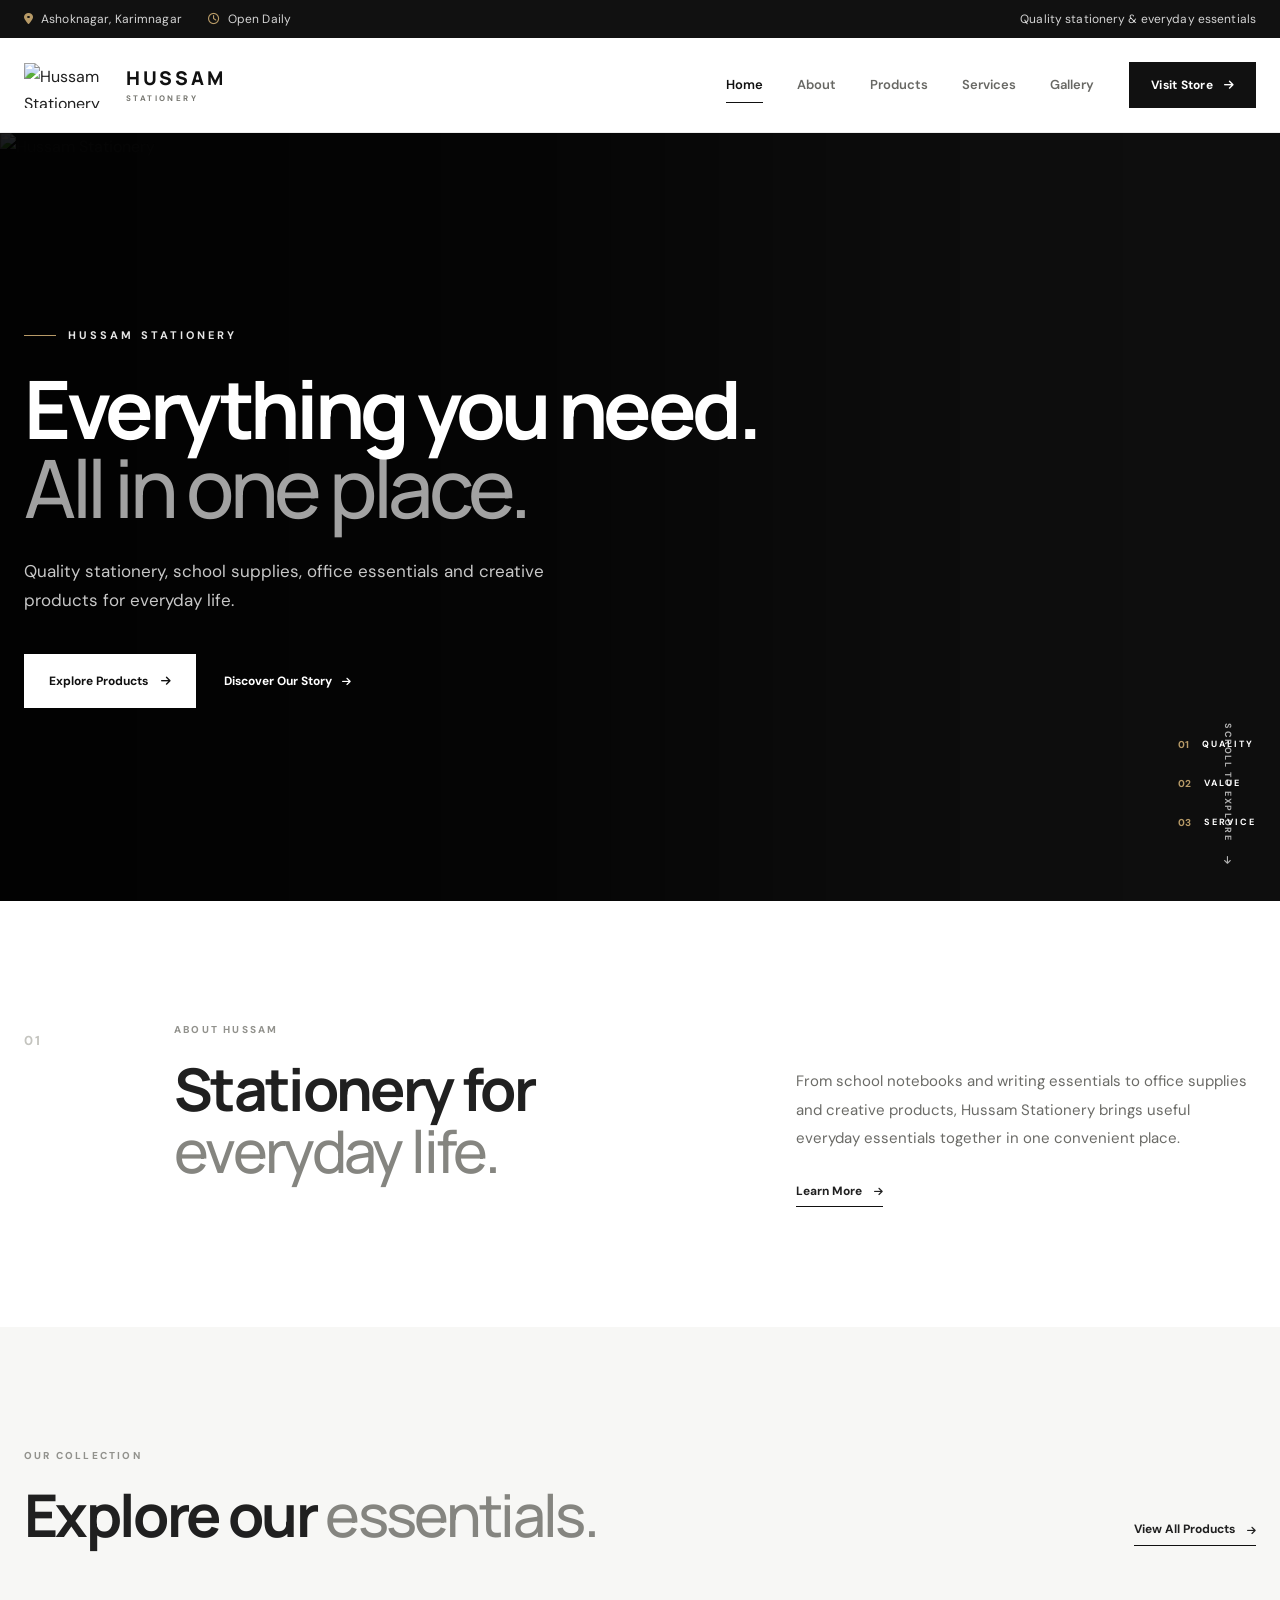
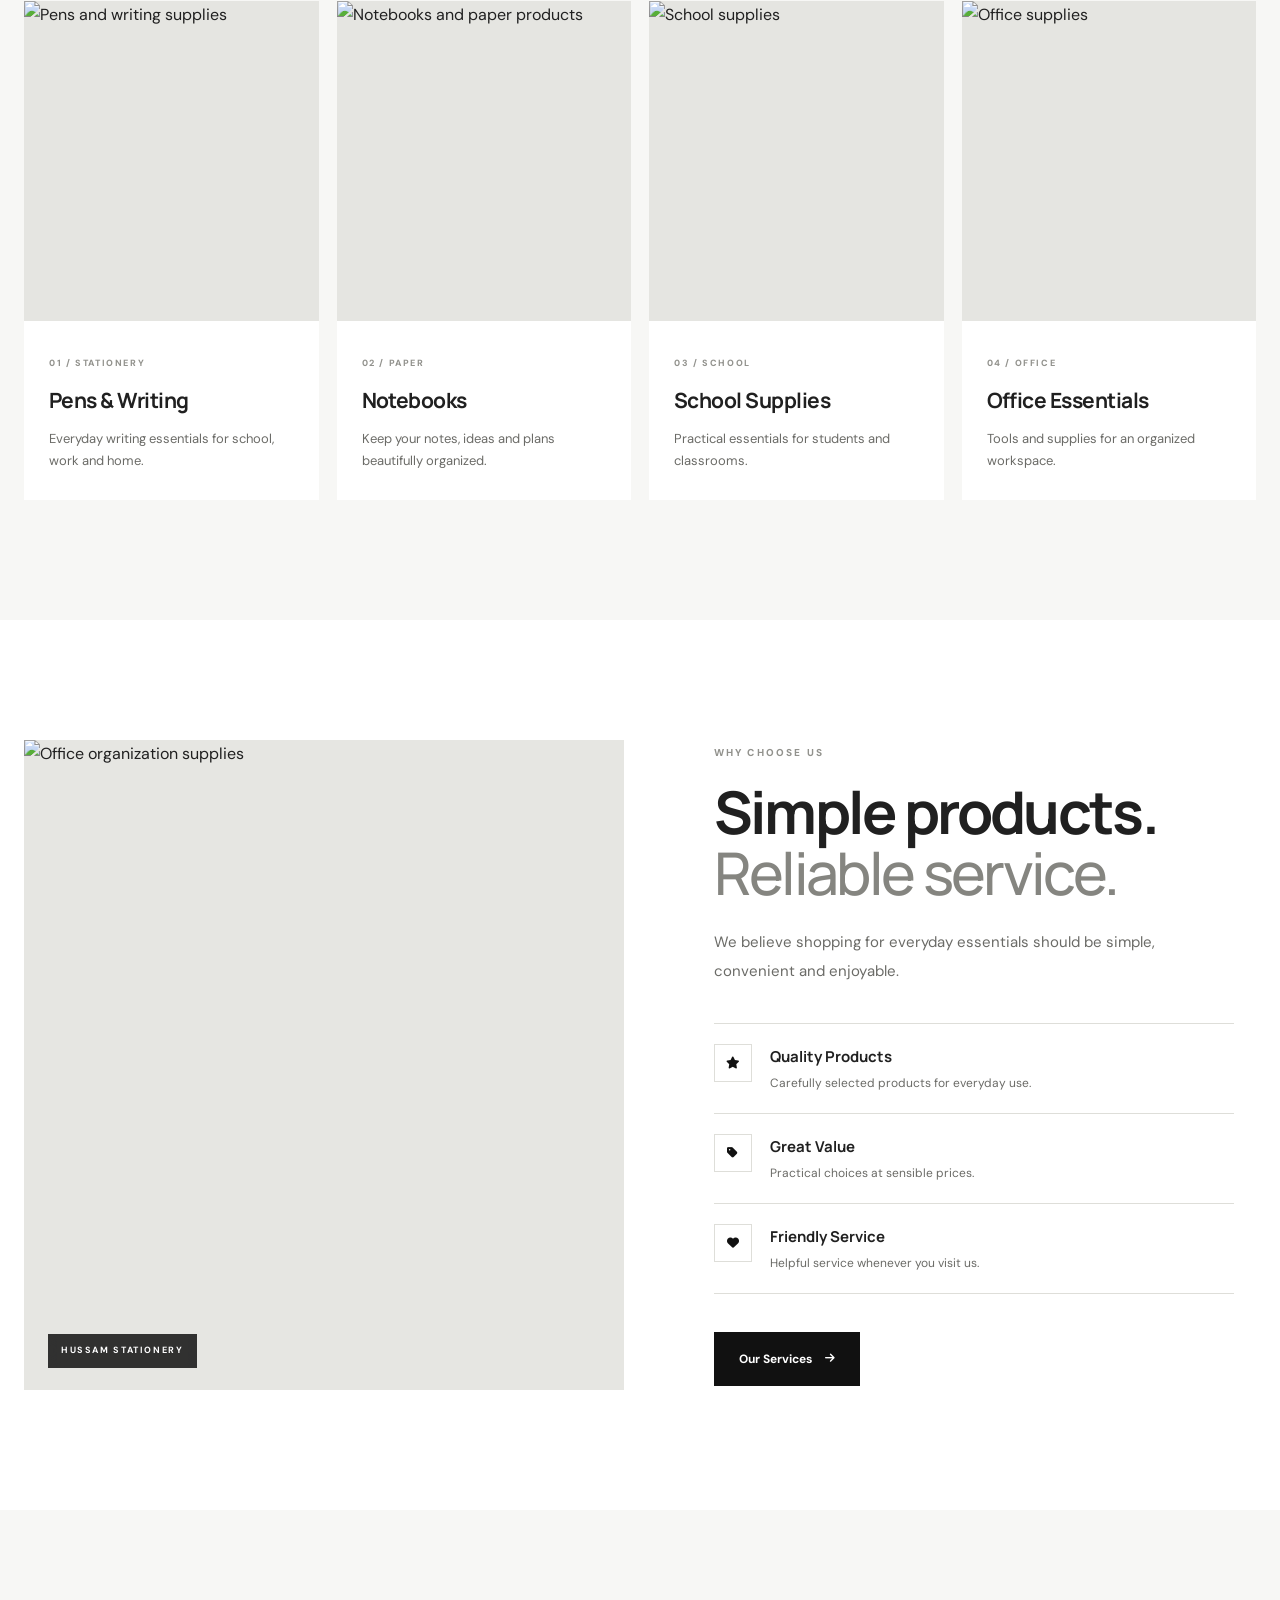
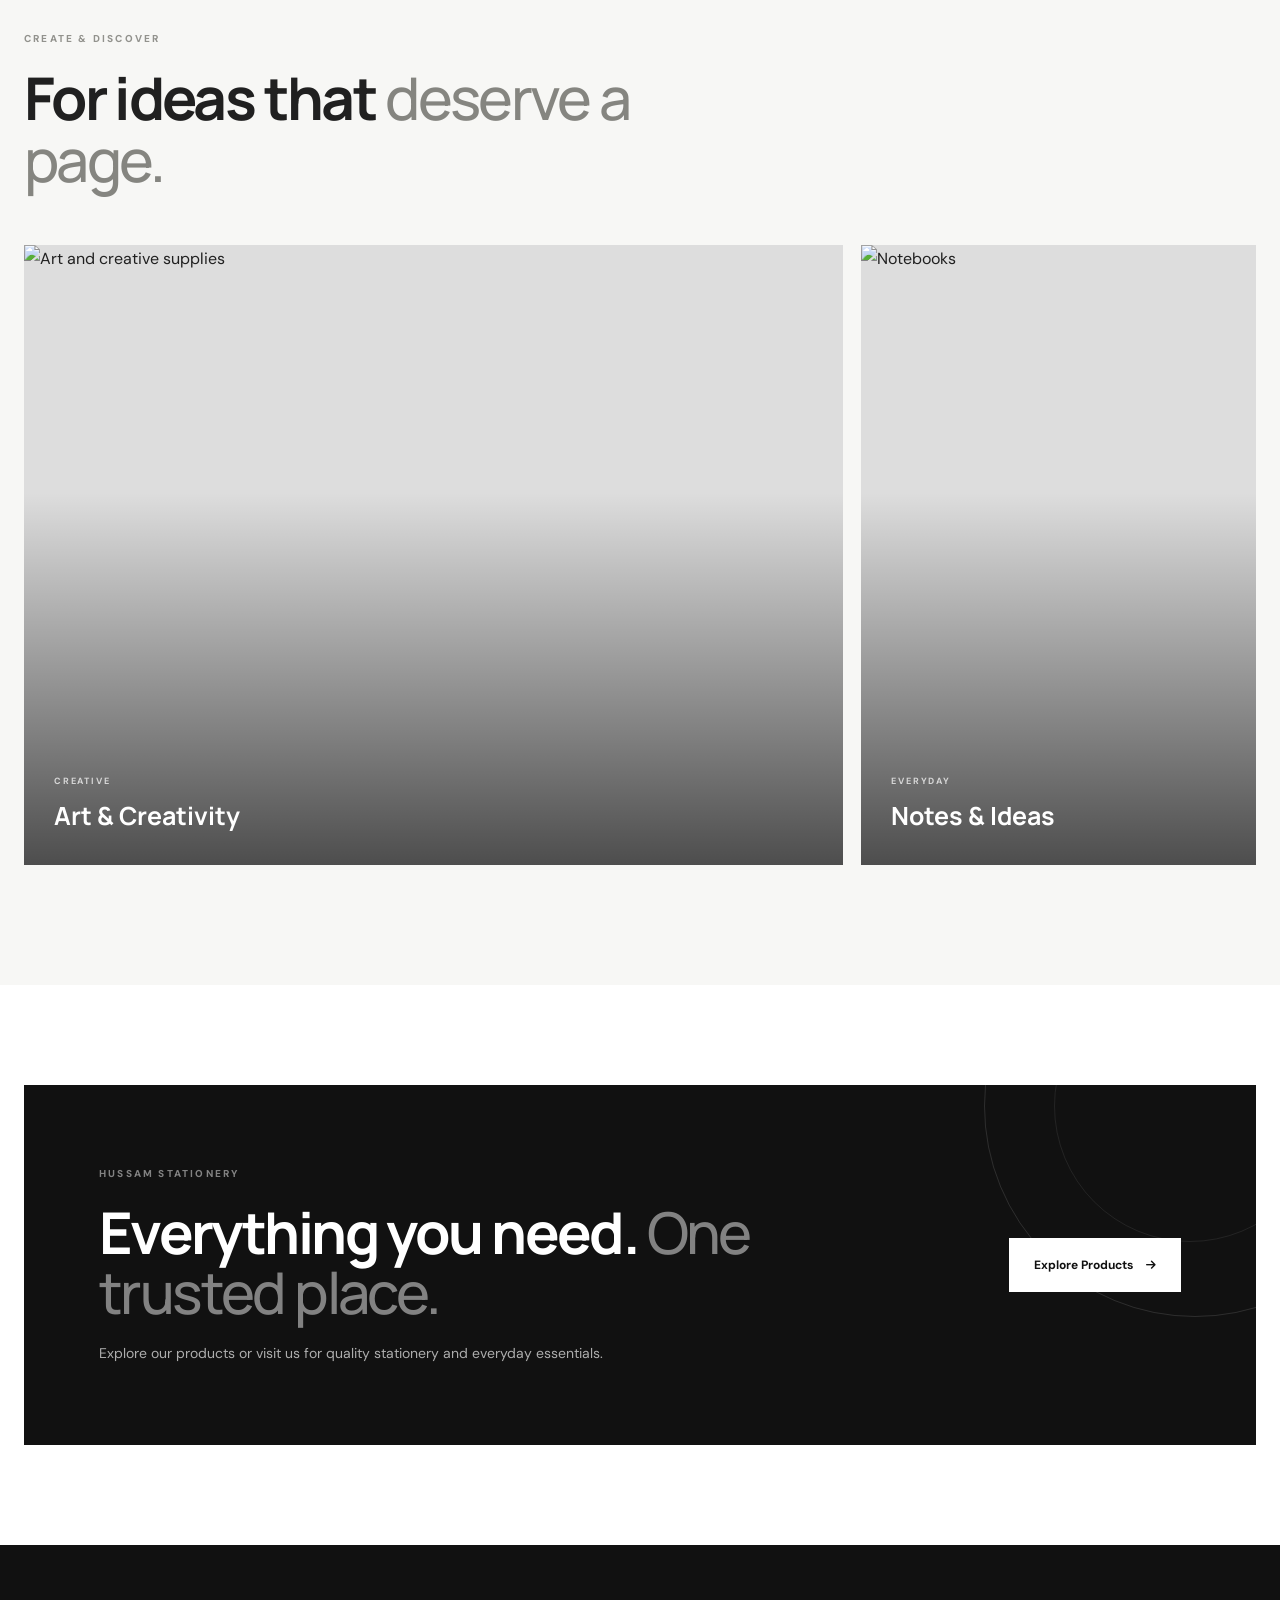
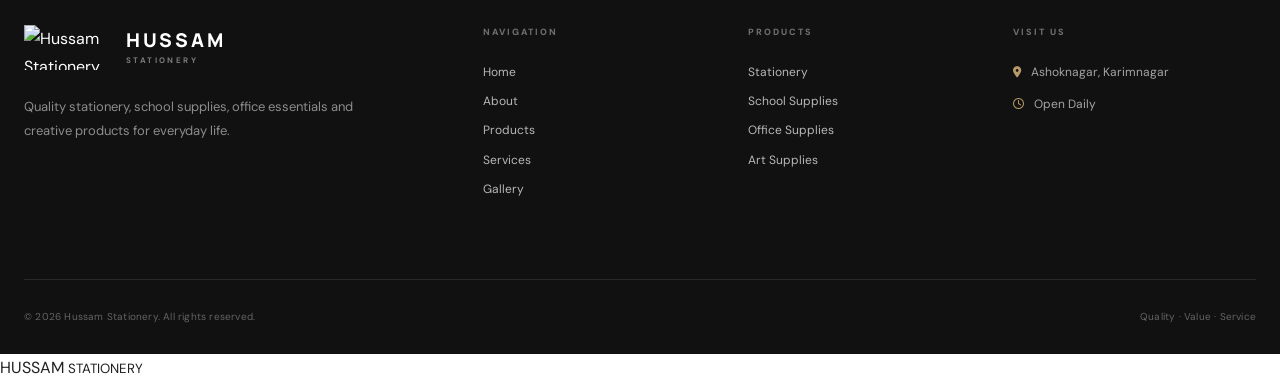
==== index.html @ 08b4aba4 "Add files via upload" ====
<!DOCTYPE html>
<html lang="en">
<head>
    <meta charset="UTF-8">
    <meta name="viewport" content="width=device-width, initial-scale=1.0">

    <title>Hussam Stationery | Quality Stationery & School Supplies</title>

    <meta
        name="description"
        content="Hussam Stationery — quality stationery, school supplies, office essentials and creative products."
    >

    <!-- Google Fonts -->
    <link rel="preconnect" href="https://fonts.googleapis.com">
    <link rel="preconnect" href="https://fonts.gstatic.com" crossorigin>

    <link
        href="https://fonts.googleapis.com/css2?family=DM+Sans:wght@400;500;600;700&family=Manrope:wght@500;600;700;800&display=swap"
        rel="stylesheet"
    >

    <!-- Font Awesome -->
    <link
        rel="stylesheet"
        href="https://cdnjs.cloudflare.com/ajax/libs/font-awesome/6.5.2/css/all.min.css"
    >

    <!-- Your CSS -->
    <link rel="stylesheet" href="style.css">
</head>

<body>

    <!-- =========================================
         TOP BAR
    ========================================== -->

    <div class="top-bar">

        <div class="container top-bar-inner">

            <div class="top-left">
                <span>
                    <i class="fa-solid fa-location-dot"></i>
                    Ashoknagar, Karimnagar
                </span>

                <span>
                    <i class="fa-regular fa-clock"></i>
                    Open Daily
                </span>
            </div>

            <div class="top-right">
                Quality stationery & everyday essentials
            </div>

        </div>

    </div>


    <!-- =========================================
         HEADER
    ========================================== -->

    <header class="site-header" id="siteHeader">

        <div class="container header-inner">

            <!-- BRAND -->

            <a href="index.html" class="brand">

                <img
                    src="images/logo.png"
                    alt="Hussam Stationery logo"
                    class="brand-logo"
                >

                <div class="brand-name">

                    <strong>HUSSAM</strong>

                    <span>STATIONERY</span>

                </div>

            </a>


            <!-- DESKTOP NAVIGATION -->

            <nav class="main-nav">

                <a href="index.html" class="active">
                    Home
                </a>

                <a href="about.html">
                    About
                </a>

                <a href="products.html">
                    Products
                </a>

                <a href="service.html">
                    Services
                </a>

                <a href="gallery.html">
                    Gallery
                </a>

            </nav>


            <!-- HEADER ACTION -->

            <a
                href="service.html"
                class="header-cta"
            >
                Visit Store
                <i class="fa-solid fa-arrow-right"></i>
            </a>


            <!-- MOBILE MENU -->

            <button
                class="menu-toggle"
                id="menuToggle"
                type="button"
                aria-label="Open navigation"
            >
                <i class="fa-solid fa-bars"></i>
            </button>

        </div>


        <!-- MOBILE NAVIGATION -->

        <div class="mobile-menu" id="mobileMenu">

            <a href="index.html">
                Home
            </a>

            <a href="about.html">
                About
            </a>

            <a href="products.html">
                Products
            </a>

            <a href="service.html">
                Services
            </a>

            <a href="gallery.html">
                Gallery
            </a>

        </div>

    </header>



    <!-- =========================================
         HERO
    ========================================== -->

    <main>

        <section class="hero">

            <!-- HERO IMAGE -->

            <div class="hero-background">

                <img
                    src="images/hero.png"
                    alt="Hussam Stationery"
                >

            </div>


            <!-- DARK OVERLAY -->

            <div class="hero-overlay"></div>


            <!-- HERO CONTENT -->

            <div class="container hero-container">

                <div class="hero-content">

                    <div class="hero-label">

                        <span></span>

                        HUSSAM STATIONERY

                    </div>


                    <h1>
                        Everything you need.
                        <br>

                        <span>
                            All in one place.
                        </span>
                    </h1>


                    <p>
                        Quality stationery, school supplies,
                        office essentials and creative products
                        for everyday life.
                    </p>


                    <div class="hero-buttons">

                        <a
                            href="products.html"
                            class="btn btn-light"
                        >
                            Explore Products
                            <i class="fa-solid fa-arrow-right"></i>
                        </a>


                        <a
                            href="about.html"
                            class="hero-link"
                        >
                            Discover Our Story
                            <i class="fa-solid fa-arrow-right"></i>
                        </a>

                    </div>

                </div>


                <!-- HERO SIDE DETAILS -->

                <div class="hero-details">

                    <div class="hero-detail">

                        <strong>01</strong>

                        <span>
                            QUALITY
                        </span>

                    </div>


                    <div class="hero-detail">

                        <strong>02</strong>

                        <span>
                            VALUE
                        </span>

                    </div>


                    <div class="hero-detail">

                        <strong>03</strong>

                        <span>
                            SERVICE
                        </span>

                    </div>

                </div>

            </div>


            <!-- SCROLL -->

            <div class="hero-scroll">

                <span>
                    SCROLL TO EXPLORE
                </span>

                <i class="fa-solid fa-arrow-down"></i>

            </div>

        </section>



        <!-- =========================================
             INTRODUCTION
        ========================================== -->

        <section class="section intro-section">

            <div class="container intro-grid">

                <div class="intro-number">
                    01
                </div>


                <div class="intro-main">

                    <div class="section-label">
                        ABOUT HUSSAM
                    </div>


                    <h2>
                        Stationery for
                        <span>everyday life.</span>
                    </h2>

                </div>


                <div class="intro-text">

                    <p>
                        From school notebooks and writing
                        essentials to office supplies and
                        creative products, Hussam Stationery
                        brings useful everyday essentials
                        together in one convenient place.
                    </p>


                    <a
                        href="about.html"
                        class="underlined-link"
                    >
                        Learn More
                        <i class="fa-solid fa-arrow-right"></i>
                    </a>

                </div>

            </div>

        </section>



        <!-- =========================================
             PRODUCTS
        ========================================== -->

        <section class="section products-section">

            <div class="container">

                <div class="section-top">

                    <div>

                        <div class="section-label">
                            OUR COLLECTION
                        </div>


                        <h2>
                            Explore our
                            <span>essentials.</span>
                        </h2>

                    </div>


                    <a
                        href="products.html"
                        class="underlined-link"
                    >
                        View All Products
                        <i class="fa-solid fa-arrow-right"></i>
                    </a>

                </div>


                <!-- PRODUCT CARDS -->

                <div class="product-grid">


                    <!-- CARD -->

                    <article class="product-card">

                        <a
                            href="products.html"
                            class="product-image"
                        >

                            <img
                                src="images/pens.jpg"
                                alt="Pens and writing supplies"
                            >

                            <div class="image-arrow">
                                <i class="fa-solid fa-arrow-up-right-from-square"></i>
                            </div>

                        </a>


                        <div class="product-info">

                            <div>

                                <small>
                                    01 / STATIONERY
                                </small>

                                <h3>
                                    Pens & Writing
                                </h3>

                                <p>
                                    Everyday writing essentials
                                    for school, work and home.
                                </p>

                            </div>

                        </div>

                    </article>



                    <!-- CARD -->

                    <article class="product-card">

                        <a
                            href="products.html"
                            class="product-image"
                        >

                            <img
                                src="images/notebooks.jpg"
                                alt="Notebooks and paper products"
                            >

                            <div class="image-arrow">
                                <i class="fa-solid fa-arrow-up-right-from-square"></i>
                            </div>

                        </a>


                        <div class="product-info">

                            <div>

                                <small>
                                    02 / PAPER
                                </small>

                                <h3>
                                    Notebooks
                                </h3>

                                <p>
                                    Keep your notes, ideas and
                                    plans beautifully organized.
                                </p>

                            </div>

                        </div>

                    </article>



                    <!-- CARD -->

                    <article class="product-card">

                        <a
                            href="products.html"
                            class="product-image"
                        >

                            <img
                                src="images/school.png"
                                alt="School supplies"
                            >

                            <div class="image-arrow">
                                <i class="fa-solid fa-arrow-up-right-from-square"></i>
                            </div>

                        </a>


                        <div class="product-info">

                            <div>

                                <small>
                                    03 / SCHOOL
                                </small>

                                <h3>
                                    School Supplies
                                </h3>

                                <p>
                                    Practical essentials for
                                    students and classrooms.
                                </p>

                            </div>

                        </div>

                    </article>



                    <!-- CARD -->

                    <article class="product-card">

                        <a
                            href="products.html"
                            class="product-image"
                        >

                            <img
                                src="images/office.jpg"
                                alt="Office supplies"
                            >

                            <div class="image-arrow">
                                <i class="fa-solid fa-arrow-up-right-from-square"></i>
                            </div>

                        </a>


                        <div class="product-info">

                            <div>

                                <small>
                                    04 / OFFICE
                                </small>

                                <h3>
                                    Office Essentials
                                </h3>

                                <p>
                                    Tools and supplies for
                                    an organized workspace.
                                </p>

                            </div>

                        </div>

                    </article>

                </div>

            </div>

        </section>



        <!-- =========================================
             FEATURE SECTION
        ========================================== -->

        <section class="feature-section">

            <div class="container feature-grid">

                <div class="feature-image">

                    <img
                        src="images/files.jpg"
                        alt="Office organization supplies"
                    >

                    <div class="feature-image-label">
                        HUSSAM STATIONERY
                    </div>

                </div>


                <div class="feature-content">

                    <div class="section-label">
                        WHY CHOOSE US
                    </div>


                    <h2>
                        Simple products.
                        <span>Reliable service.</span>
                    </h2>


                    <p>
                        We believe shopping for everyday
                        essentials should be simple, convenient
                        and enjoyable.
                    </p>


                    <!-- FEATURES -->

                    <div class="feature-list">


                        <div class="feature-item">

                            <div class="feature-icon">
                                <i class="fa-solid fa-star"></i>
                            </div>

                            <div>

                                <h3>
                                    Quality Products
                                </h3>

                                <p>
                                    Carefully selected products
                                    for everyday use.
                                </p>

                            </div>

                        </div>


                        <div class="feature-item">

                            <div class="feature-icon">
                                <i class="fa-solid fa-tag"></i>
                            </div>

                            <div>

                                <h3>
                                    Great Value
                                </h3>

                                <p>
                                    Practical choices at
                                    sensible prices.
                                </p>

                            </div>

                        </div>


                        <div class="feature-item">

                            <div class="feature-icon">
                                <i class="fa-solid fa-heart"></i>
                            </div>

                            <div>

                                <h3>
                                    Friendly Service
                                </h3>

                                <p>
                                    Helpful service whenever
                                    you visit us.
                                </p>

                            </div>

                        </div>

                    </div>


                    <a
                        href="service.html"
                        class="btn btn-dark"
                    >
                        Our Services
                        <i class="fa-solid fa-arrow-right"></i>
                    </a>

                </div>

            </div>

        </section>



        <!-- =========================================
             ART / CREATIVE SECTION
        ========================================== -->

        <section class="creative-section section">

            <div class="container">

                <div class="creative-heading">

                    <div class="section-label">
                        CREATE & DISCOVER
                    </div>


                    <h2>
                        For ideas that
                        <span>deserve a page.</span>
                    </h2>

                </div>


                <div class="creative-grid">

                    <div class="creative-large">

                        <img
                            src="images/art.jpg"
                            alt="Art and creative supplies"
                        >

                        <div class="creative-caption">

                            <span>
                                CREATIVE
                            </span>

                            <strong>
                                Art & Creativity
                            </strong>

                        </div>

                    </div>


                    <div class="creative-small">

                        <img
                            src="images/notebooks.jpg"
                            alt="Notebooks"
                        >

                        <div class="creative-caption">

                            <span>
                                EVERYDAY
                            </span>

                            <strong>
                                Notes & Ideas
                            </strong>

                        </div>

                    </div>

                </div>

            </div>

        </section>



        <!-- =========================================
             CTA
        ========================================== -->

        <section class="cta-section">

            <div class="container">

                <div class="cta-box">

                    <div class="cta-content">

                        <div class="section-label">
                            HUSSAM STATIONERY
                        </div>


                        <h2>
                            Everything you need.
                            <span>One trusted place.</span>
                        </h2>


                        <p>
                            Explore our products or visit us
                            for quality stationery and everyday
                            essentials.
                        </p>

                    </div>


                    <div class="cta-action">

                        <a
                            href="products.html"
                            class="btn btn-light"
                        >
                            Explore Products
                            <i class="fa-solid fa-arrow-right"></i>
                        </a>

                    </div>

                </div>

            </div>

        </section>

    </main>



    <!-- =========================================
         FOOTER
    ========================================== -->

    <footer class="footer">

        <div class="container">

            <div class="footer-main">


                <!-- FOOTER BRAND -->

                <div class="footer-brand">

                    <a
                        href="index.html"
                        class="brand footer-brand-link"
                    >

                        <img
                            src="images/logo.png"
                            alt="Hussam Stationery logo"
                            class="brand-logo"
                        >

                        <div class="brand-name">

                            <strong>HUSSAM</strong>

                            <span>STATIONERY</span>

                        </div>

                    </a>


                    <p>
                        Quality stationery, school supplies,
                        office essentials and creative products
                        for everyday life.
                    </p>

                </div>


                <!-- FOOTER NAV -->

                <div class="footer-column">

                    <h3>
                        NAVIGATION
                    </h3>

                    <a href="index.html">
                        Home
                    </a>

                    <a href="about.html">
                        About
                    </a>

                    <a href="products.html">
                        Products
                    </a>

                    <a href="service.html">
                        Services
                    </a>

                    <a href="gallery.html">
                        Gallery
                    </a>

                </div>


                <!-- FOOTER PRODUCTS -->

                <div class="footer-column">

                    <h3>
                        PRODUCTS
                    </h3>

                    <a href="products.html">
                        Stationery
                    </a>

                    <a href="products.html">
                        School Supplies
                    </a>

                    <a href="products.html">
                        Office Supplies
                    </a>

                    <a href="products.html">
                        Art Supplies
                    </a>

                </div>


                <!-- FOOTER CONTACT -->

                <div class="footer-column">

                    <h3>
                        VISIT US
                    </h3>

                    <p>
                        <i class="fa-solid fa-location-dot"></i>
                        Ashoknagar, Karimnagar
                    </p>

                    <p>
                        <i class="fa-regular fa-clock"></i>
                        Open Daily
                    </p>

                </div>

            </div>


            <!-- FOOTER BOTTOM -->

            <div class="footer-bottom">

                <span>
                    © 2026 Hussam Stationery. All rights reserved.
                </span>


                <span>
                    Quality · Value · Service
                </span>

            </div>

        </div>

    </footer>



    <!-- =========================================
         BACK TO TOP
    ========================================== -->

    <button
        class="back-to-top"
        id="backToTop"
        type="button"
        aria-label="Back to top"
    >
        <i class="fa-solid fa-arrow-up"></i>
    </button>



    <!-- =========================================
         JAVASCRIPT
    ========================================== -->

    <script src="script.js"></script>

</body>
</html>
---- style.css ----
/* =========================================================
   HUSSAM STATIONERY
   PREMIUM WEBSITE STYLESHEET
   ========================================================= */


/* =========================================================
   01. ROOT VARIABLES
   ========================================================= */

:root {
    --black: #111111;
    --dark: #171717;
    --dark-soft: #222222;

    --white: #ffffff;
    --off-white: #f7f7f5;
    --light: #eeeeeb;
    --line: #deded9;

    --text: #202020;
    --text-light: #6b6b67;
    --text-muted: #92928d;

    --accent: #b79a67;

    --max-width: 1240px;

    --font-body: "DM Sans", sans-serif;
    --font-heading: "Manrope", sans-serif;

    --transition: 0.35s cubic-bezier(0.22, 1, 0.36, 1);
}


/* =========================================================
   02. RESET
   ========================================================= */

* {
    margin: 0;
    padding: 0;
    box-sizing: border-box;
}

html {
    scroll-behavior: smooth;
}

body {
    background: var(--white);
    color: var(--text);
    font-family: var(--font-body);
    font-size: 16px;
    line-height: 1.7;
    overflow-x: hidden;
}

body,
button,
a {
    -webkit-font-smoothing: antialiased;
}

img {
    display: block;
    max-width: 100%;
}

a {
    color: inherit;
    text-decoration: none;
}

button {
    font: inherit;
}

ul,
ol {
    list-style: none;
}


/* =========================================================
   03. GLOBAL CONTAINER
   ========================================================= */

.container {
    width: min(100% - 48px, var(--max-width));
    margin-left: auto;
    margin-right: auto;
}


/* =========================================================
   04. TOP BAR
   ========================================================= */

.top-bar {
    background: var(--black);
    color: rgba(255, 255, 255, 0.82);
    font-size: 12px;
    letter-spacing: 0.01em;
}

.top-bar-inner {
    min-height: 38px;
    display: flex;
    align-items: center;
    justify-content: space-between;
    gap: 20px;
}

.top-left {
    display: flex;
    align-items: center;
    gap: 26px;
}

.top-left span,
.top-right {
    display: flex;
    align-items: center;
    gap: 8px;
}

.top-left i {
    color: var(--accent);
}


/* =========================================================
   05. HEADER
   ========================================================= */

.site-header {
    position: relative;
    z-index: 1000;
    background: rgba(255, 255, 255, 0.96);
    border-bottom: 1px solid rgba(0, 0, 0, 0.07);
    transition:
        background var(--transition),
        box-shadow var(--transition),
        transform var(--transition);
}

.site-header.scrolled {
    position: sticky;
    top: 0;
    background: rgba(255, 255, 255, 0.94);
    backdrop-filter: blur(16px);
    box-shadow: 0 8px 35px rgba(0, 0, 0, 0.06);
}

.header-inner {
    min-height: 94px;
    display: flex;
    align-items: center;
    justify-content: space-between;
    gap: 35px;
}


/* =========================================================
   06. BRAND / LOGO
   ========================================================= */

.brand {
    display: inline-flex;
    align-items: center;
    gap: 12px;
    flex-shrink: 0;
}

.brand-logo {
    width: auto;
    height: 45px;
    max-width: 90px;
    object-fit: contain;
    object-position: center;
    transition: transform var(--transition);
}

.brand:hover .brand-logo {
    transform: scale(1.03);
}

.brand-name {
    display: flex;
    flex-direction: column;
    justify-content: center;
    line-height: 1;
}

.brand-name strong {
    font-family: var(--font-heading);
    font-size: 19px;
    font-weight: 800;
    letter-spacing: 0.16em;
    color: var(--black);
}

.brand-name span {
    margin-top: 6px;
    font-family: var(--font-body);
    font-size: 8px;
    font-weight: 700;
    letter-spacing: 0.30em;
    color: #777771;
}


/* =========================================================
   07. DESKTOP NAVIGATION
   ========================================================= */

.main-nav {
    display: flex;
    align-items: center;
    gap: 34px;
    margin-left: auto;
}

.main-nav a {
    position: relative;
    padding: 8px 0;
    color: #686864;
    font-size: 13px;
    font-weight: 600;
    transition: color var(--transition);
}

.main-nav a::after {
    content: "";
    position: absolute;
    left: 0;
    bottom: 1px;
    width: 0;
    height: 1.5px;
    background: var(--black);
    transition: width var(--transition);
}

.main-nav a:hover,
.main-nav a.active {
    color: var(--black);
}

.main-nav a:hover::after,
.main-nav a.active::after {
    width: 100%;
}


/* =========================================================
   08. HEADER CTA
   ========================================================= */

.header-cta {
    display: inline-flex;
    align-items: center;
    justify-content: center;
    gap: 11px;

    min-height: 46px;
    padding: 0 22px;

    background: var(--black);
    color: var(--white);

    font-size: 12px;
    font-weight: 700;
    letter-spacing: 0.02em;

    transition:
        transform var(--transition),
        background var(--transition),
        box-shadow var(--transition);
}

.header-cta i {
    font-size: 11px;
    transition: transform var(--transition);
}

.header-cta:hover {
    background: #2b2b2b;
    transform: translateY(-2px);
    box-shadow: 0 12px 25px rgba(0, 0, 0, 0.15);
}

.header-cta:hover i {
    transform: translateX(4px);
}


/* =========================================================
   09. MOBILE MENU BUTTON
   ========================================================= */

.menu-toggle {
    display: none;

    width: 44px;
    height: 44px;

    border: 1px solid var(--line);
    background: var(--white);

    color: var(--black);

    cursor: pointer;

    transition:
        background var(--transition),
        color var(--transition);
}

.menu-toggle:hover {
    background: var(--black);
    color: var(--white);
}


/* =========================================================
   10. MOBILE MENU
   ========================================================= */

.mobile-menu {
    display: none;
    flex-direction: column;

    padding: 8px 24px 22px;

    border-top: 1px solid var(--line);
    background: var(--white);
}

.mobile-menu a {
    padding: 14px 0;
    border-bottom: 1px solid var(--line);

    font-size: 14px;
    font-weight: 600;

    color: var(--text);

    transition:
        padding-left var(--transition),
        color var(--transition);
}

.mobile-menu a:hover {
    padding-left: 8px;
    color: var(--accent);
}

.mobile-menu.open {
    display: flex;
    animation: mobileMenuIn 0.35s ease both;
}

@keyframes mobileMenuIn {
    from {
        opacity: 0;
        transform: translateY(-10px);
    }

    to {
        opacity: 1;
        transform: translateY(0);
    }
}


/* =========================================================
   11. HERO
   ========================================================= */

.hero {
    position: relative;
    min-height: 700px;
    height: calc(100vh - 132px);
    max-height: 850px;

    display: flex;
    align-items: center;

    overflow: hidden;

    background: var(--black);
}

.hero-background {
    position: absolute;
    inset: 0;
    z-index: 0;
}

.hero-background img {
    width: 100%;
    height: 100%;
    object-fit: cover;
    object-position: center;
    animation: heroZoom 12s ease-out both;
}

@keyframes heroZoom {
    from {
        transform: scale(1.08);
    }

    to {
        transform: scale(1);
    }
}

.hero-overlay {
    position: absolute;
    inset: 0;
    z-index: 1;

    background:
        linear-gradient(
            90deg,
            rgba(0, 0, 0, 0.88) 0%,
            rgba(0, 0, 0, 0.67) 42%,
            rgba(0, 0, 0, 0.25) 72%,
            rgba(0, 0, 0, 0.12) 100%
        );
}

.hero-container {
    position: relative;
    z-index: 2;

    display: flex;
    align-items: center;
    justify-content: space-between;

    width: min(100% - 48px, var(--max-width));

    min-height: 100%;
}

.hero-content {
    max-width: 760px;
    color: var(--white);

    animation: heroContentIn 1s 0.15s both;
}

@keyframes heroContentIn {
    from {
        opacity: 0;
        transform: translateY(35px);
    }

    to {
        opacity: 1;
        transform: translateY(0);
    }
}

.hero-label {
    display: flex;
    align-items: center;
    gap: 12px;

    margin-bottom: 24px;

    color: rgba(255, 255, 255, 0.9);

    font-size: 11px;
    font-weight: 700;
    letter-spacing: 0.28em;
}

.hero-label span {
    display: block;
    width: 32px;
    height: 1px;
    background: var(--accent);
}

.hero h1 {
    max-width: 820px;

    font-family: var(--font-heading);
    font-size: clamp(48px, 6.3vw, 88px);
    font-weight: 700;
    line-height: 0.98;
    letter-spacing: -0.055em;
}

.hero h1 span {
    color: rgba(255, 255, 255, 0.63);
    font-weight: 500;
}

.hero p {
    max-width: 590px;
    margin-top: 30px;

    color: rgba(255, 255, 255, 0.78);

    font-size: 17px;
    line-height: 1.75;
}

.hero-buttons {
    display: flex;
    align-items: center;
    flex-wrap: wrap;
    gap: 28px;

    margin-top: 38px;
}


/* =========================================================
   12. BUTTONS
   ========================================================= */

.btn {
    display: inline-flex;
    align-items: center;
    justify-content: center;
    gap: 13px;

    min-height: 54px;
    padding: 0 25px;

    font-size: 12px;
    font-weight: 700;

    transition:
        transform var(--transition),
        background var(--transition),
        color var(--transition),
        box-shadow var(--transition);
}

.btn i {
    font-size: 11px;
    transition: transform var(--transition);
}

.btn:hover {
    transform: translateY(-3px);
}

.btn:hover i {
    transform: translateX(4px);
}

.btn-light {
    background: var(--white);
    color: var(--black);
}

.btn-light:hover {
    background: #f1f1ef;
    box-shadow: 0 15px 35px rgba(0, 0, 0, 0.18);
}

.btn-dark {
    background: var(--black);
    color: var(--white);
}

.btn-dark:hover {
    background: #303030;
    box-shadow: 0 15px 35px rgba(0, 0, 0, 0.16);
}


/* =========================================================
   13. HERO LINK
   ========================================================= */

.hero-link {
    display: inline-flex;
    align-items: center;
    gap: 10px;

    color: var(--white);

    font-size: 12px;
    font-weight: 700;

    transition: gap var(--transition);
}

.hero-link i {
    font-size: 10px;
}

.hero-link:hover {
    gap: 16px;
}


/* =========================================================
   14. HERO DETAILS
   ========================================================= */

.hero-details {
    display: flex;
    flex-direction: column;
    gap: 22px;

    margin-top: auto;
    margin-bottom: 70px;

    color: var(--white);

    animation: fadeIn 1s 0.8s both;
}

.hero-detail {
    display: flex;
    align-items: center;
    gap: 13px;
}

.hero-detail strong {
    color: var(--accent);
    font-size: 10px;
    font-weight: 700;
}

.hero-detail span {
    font-size: 9px;
    font-weight: 700;
    letter-spacing: 0.22em;
}

@keyframes fadeIn {
    from {
        opacity: 0;
    }

    to {
        opacity: 1;
    }
}


/* =========================================================
   15. HERO SCROLL
   ========================================================= */

.hero-scroll {
    position: absolute;
    right: 45px;
    bottom: 35px;
    z-index: 3;

    display: flex;
    align-items: center;
    gap: 14px;

    color: rgba(255, 255, 255, 0.68);

    font-size: 9px;
    font-weight: 700;
    letter-spacing: 0.18em;

    writing-mode: vertical-rl;
}

.hero-scroll i {
    animation: scrollArrow 1.8s infinite ease-in-out;
}

@keyframes scrollArrow {
    0%,
    100% {
        transform: translateY(0);
    }

    50% {
        transform: translateY(7px);
    }
}


/* =========================================================
   16. GENERAL SECTIONS
   ========================================================= */

.section {
    padding-top: 120px;
    padding-bottom: 120px;
}

.section-label {
    margin-bottom: 20px;

    color: var(--text-muted);

    font-size: 10px;
    font-weight: 800;
    letter-spacing: 0.22em;
}


/* =========================================================
   17. HEADINGS
   ========================================================= */

h2 {
    font-family: var(--font-heading);
    font-size: clamp(38px, 4.6vw, 64px);
    font-weight: 700;
    line-height: 1.05;
    letter-spacing: -0.045em;
}

h2 span {
    color: #858580;
    font-weight: 500;
}


/* =========================================================
   18. INTRO
   ========================================================= */

.intro-section {
    background: var(--white);
}

.intro-grid {
    display: grid;
    grid-template-columns: 100px minmax(300px, 1fr) minmax(280px, 460px);
    gap: 50px;
    align-items: start;
}

.intro-number {
    padding-top: 9px;

    color: #c4c4bf;

    font-size: 13px;
    font-weight: 700;
    letter-spacing: 0.12em;
}

.intro-main h2 {
    max-width: 620px;
}

.intro-text {
    padding-top: 46px;
}

.intro-text p {
    color: var(--text-light);
    font-size: 15px;
    line-height: 1.9;
}


/* =========================================================
   19. LINKS
   ========================================================= */

.underlined-link {
    display: inline-flex;
    align-items: center;
    gap: 12px;

    margin-top: 28px;

    border-bottom: 1px solid var(--black);
    padding-bottom: 5px;

    font-size: 12px;
    font-weight: 700;

    transition:
        gap var(--transition),
        color var(--transition);
}

.underlined-link i {
    font-size: 10px;
}

.underlined-link:hover {
    gap: 18px;
    color: var(--accent);
}


/* =========================================================
   20. SECTION TOP
   ========================================================= */

.products-section {
    background: var(--off-white);
}

.section-top {
    display: flex;
    align-items: flex-end;
    justify-content: space-between;
    gap: 30px;

    margin-bottom: 55px;
}


/* =========================================================
   21. PRODUCT GRID
   ========================================================= */

.product-grid {
    display: grid;
    grid-template-columns: repeat(4, 1fr);
    gap: 18px;
}

.product-card {
    background: var(--white);
    overflow: hidden;

    transition:
        transform var(--transition),
        box-shadow var(--transition);
}

.product-card:hover {
    transform: translateY(-8px);
    box-shadow: 0 25px 55px rgba(0, 0, 0, 0.09);
}

.product-image {
    position: relative;
    display: block;

    height: 320px;

    overflow: hidden;
    background: #e5e5e1;
}

.product-image img {
    width: 100%;
    height: 100%;

    object-fit: cover;
    object-position: center;

    transition:
        transform 0.8s cubic-bezier(0.22, 1, 0.36, 1);
}

.product-card:hover .product-image img {
    transform: scale(1.07);
}

.image-arrow {
    position: absolute;
    right: 16px;
    bottom: 16px;

    width: 42px;
    height: 42px;

    display: flex;
    align-items: center;
    justify-content: center;

    background: var(--white);
    color: var(--black);

    opacity: 0;
    transform: translateY(10px);

    transition:
        opacity var(--transition),
        transform var(--transition);
}

.product-card:hover .image-arrow {
    opacity: 1;
    transform: translateY(0);
}

.product-info {
    min-height: 170px;
    padding: 26px 25px 28px;
}

.product-info small {
    color: var(--text-muted);

    font-size: 9px;
    font-weight: 800;
    letter-spacing: 0.18em;
}

.product-info h3 {
    margin-top: 9px;

    font-family: var(--font-heading);
    font-size: 21px;
    font-weight: 700;
    letter-spacing: -0.025em;
}

.product-info p {
    margin-top: 9px;

    color: var(--text-light);

    font-size: 13px;
    line-height: 1.7;
}


/* =========================================================
   22. FEATURE SECTION
   ========================================================= */

.feature-section {
    padding: 120px 0;

    background: var(--white);
}

.feature-grid {
    display: grid;
    grid-template-columns: minmax(0, 1.05fr) minmax(0, 0.95fr);
    gap: 90px;
    align-items: center;
}

.feature-image {
    position: relative;

    height: 650px;

    overflow: hidden;
    background: #e6e6e2;
}

.feature-image img {
    width: 100%;
    height: 100%;

    object-fit: cover;

    transition: transform 1s cubic-bezier(0.22, 1, 0.36, 1);
}

.feature-image:hover img {
    transform: scale(1.04);
}

.feature-image-label {
    position: absolute;
    left: 24px;
    bottom: 22px;

    padding: 9px 13px;

    background: rgba(17, 17, 17, 0.85);
    color: var(--white);

    font-size: 9px;
    font-weight: 700;
    letter-spacing: 0.18em;

    backdrop-filter: blur(10px);
}

.feature-content {
    max-width: 520px;
}

.feature-content h2 {
    margin-bottom: 24px;
}

.feature-content > p {
    color: var(--text-light);
    font-size: 15px;
    line-height: 1.9;
}


/* =========================================================
   23. FEATURE LIST
   ========================================================= */

.feature-list {
    margin: 38px 0;
    border-top: 1px solid var(--line);
}

.feature-item {
    display: flex;
    align-items: flex-start;
    gap: 18px;

    padding: 20px 0;

    border-bottom: 1px solid var(--line);
}

.feature-icon {
    width: 38px;
    height: 38px;

    flex-shrink: 0;

    display: flex;
    align-items: center;
    justify-content: center;

    border: 1px solid var(--line);

    color: var(--black);

    font-size: 12px;

    transition:
        background var(--transition),
        color var(--transition),
        transform var(--transition);
}

.feature-item:hover .feature-icon {
    background: var(--black);
    color: var(--white);
    transform: rotate(-5deg);
}

.feature-item h3 {
    font-family: var(--font-heading);
    font-size: 15px;
    font-weight: 700;
}

.feature-item p {
    margin-top: 3px;

    color: var(--text-light);

    font-size: 12px;
}


/* =========================================================
   24. CREATIVE SECTION
   ========================================================= */

.creative-section {
    background: var(--off-white);
}

.creative-heading {
    max-width: 700px;
    margin-bottom: 55px;
}

.creative-grid {
    display: grid;
    grid-template-columns: 1.35fr 0.65fr;
    gap: 18px;
}

.creative-large,
.creative-small {
    position: relative;
    overflow: hidden;
    background: #ddd;
}

.creative-large {
    height: 620px;
}

.creative-small {
    height: 620px;
}

.creative-large img,
.creative-small img {
    width: 100%;
    height: 100%;

    object-fit: cover;

    transition:
        transform 1s cubic-bezier(0.22, 1, 0.36, 1);
}

.creative-large:hover img,
.creative-small:hover img {
    transform: scale(1.06);
}

.creative-large::after,
.creative-small::after {
    content: "";

    position: absolute;
    inset: 0;

    background: linear-gradient(
        to top,
        rgba(0, 0, 0, 0.65),
        transparent 60%
    );

    pointer-events: none;
}

.creative-caption {
    position: absolute;
    left: 30px;
    bottom: 28px;
    z-index: 2;

    color: var(--white);
}

.creative-caption span {
    display: block;

    margin-bottom: 6px;

    color: rgba(255, 255, 255, 0.72);

    font-size: 9px;
    font-weight: 700;
    letter-spacing: 0.2em;
}

.creative-caption strong {
    font-family: var(--font-heading);
    font-size: 25px;
    font-weight: 700;
}


/* =========================================================
   25. CTA SECTION
   ========================================================= */

.cta-section {
    padding: 100px 0;

    background: var(--white);
}

.cta-box {
    position: relative;

    display: flex;
    align-items: center;
    justify-content: space-between;
    gap: 50px;

    min-height: 360px;

    padding: 70px 75px;

    overflow: hidden;

    background: var(--black);
    color: var(--white);
}

.cta-box::before {
    content: "";

    position: absolute;

    width: 420px;
    height: 420px;

    right: -150px;
    top: -190px;

    border: 1px solid rgba(255, 255, 255, 0.12);
    border-radius: 50%;
}

.cta-box::after {
    content: "";

    position: absolute;

    width: 270px;
    height: 270px;

    right: -70px;
    top: -115px;

    border: 1px solid rgba(255, 255, 255, 0.08);
    border-radius: 50%;
}

.cta-content {
    position: relative;
    z-index: 1;

    max-width: 700px;
}

.cta-content .section-label {
    color: rgba(255, 255, 255, 0.48);
}

.cta-content h2 {
    font-size: clamp(36px, 4.5vw, 58px);
}

.cta-content h2 span {
    color: rgba(255, 255, 255, 0.48);
}

.cta-content p {
    max-width: 570px;
    margin-top: 20px;

    color: rgba(255, 255, 255, 0.66);

    font-size: 14px;
}

.cta-action {
    position: relative;
    z-index: 2;
    flex-shrink: 0;
}


/* =========================================================
   26. FOOTER
   ========================================================= */

.footer {
    background: #111111;
    color: var(--white);

    padding: 80px 0 0;
}

.footer-main {
    display: grid;
    grid-template-columns: 2fr 1fr 1fr 1.25fr;
    gap: 70px;

    padding-bottom: 70px;
}

.footer-brand {
    max-width: 330px;
}

.footer-brand-link .brand-name strong {
    color: var(--white);
}

.footer-brand-link .brand-name span {
    color: rgba(255, 255, 255, 0.45);
}

.footer-brand p {
    margin-top: 25px;

    color: rgba(255, 255, 255, 0.52);

    font-size: 13px;
    line-height: 1.8;
}

.footer-column {
    display: flex;
    flex-direction: column;
    align-items: flex-start;
}

.footer-column h3 {
    margin-bottom: 21px;

    color: rgba(255, 255, 255, 0.4);

    font-size: 9px;
    font-weight: 800;
    letter-spacing: 0.22em;
}

.footer-column a {
    margin-bottom: 9px;

    color: rgba(255, 255, 255, 0.7);

    font-size: 12px;

    transition:
        color var(--transition),
        transform var(--transition);
}

.footer-column a:hover {
    color: var(--white);
    transform: translateX(5px);
}

.footer-column p {
    display: flex;
    align-items: flex-start;
    gap: 10px;

    margin-bottom: 12px;

    color: rgba(255, 255, 255, 0.62);

    font-size: 12px;
    line-height: 1.7;
}

.footer-column p i {
    margin-top: 5px;
    color: var(--accent);
    font-size: 11px;
}

.footer-bottom {
    min-height: 75px;

    display: flex;
    align-items: center;
    justify-content: space-between;
    gap: 20px;

    border-top: 1px solid rgba(255, 255, 255, 0.1);

    color: rgba(255, 255, 255, 0.35);

    font-size: 10px;
    letter-spacing: 0.02em;
}


/* =========================================================
   27. BACK TO TOP
   ========================================================= */

.back-to-top {
    position: fixed;

    right: 25px;
    bottom: 25px;
    z-index: 900;

    width: 46px;
    height: 46px;

    display: flex;
    align-items: center;
    justify-content: center;

    border: none;

    background: var(--black);
    color: var(--white);

    cursor: pointer;

    opacity: 0;
    visibility: hidden;
    transform: translateY(15px);

    transition:
        opacity var(--transition),
        visibility var(--transition),
        transform var(--transition),
        background var(--transition);
}

.back-to-top.show {
    opacity: 1;
    visibility: visible;
    transform: translateY(0);
}

.back-to-top:hover {
    background: var(--accent);
}


/* =========================================================
   28. SELECTION
   ========================================================= */

::selection {
    background: var(--black);
    color: var(--white);
}


/* =========================================================
   29. SCROLLBAR
   ========================================================= */

::-webkit-scrollbar {
    width: 8px;
}

::-webkit-scrollbar-track {
    background: #eeeeeb;
}

::-webkit-scrollbar-thumb {
    background: #999991;
}

::-webkit-scrollbar-thumb:hover {
    background: #555550;
}


/* =========================================================
   30. IMAGE LOADING
   ========================================================= */

.product-image,
.feature-image,
.creative-large,
.creative-small {
    isolation: isolate;
}


/* =========================================================
   31. RESPONSIVE — TABLET
   ========================================================= */

@media (max-width: 1100px) {

    .main-nav {
        gap: 22px;
    }

    .header-cta {
        padding: 0 17px;
    }

    .intro-grid {
        grid-template-columns: 60px 1fr 1fr;
        gap: 30px;
    }

    .product-grid {
        grid-template-columns: repeat(2, 1fr);
    }

    .feature-grid {
        gap: 55px;
    }

    .feature-image {
        height: 560px;
    }

    .footer-main {
        grid-template-columns: 1.5fr 1fr 1fr;
    }

    .footer-column:last-child {
        grid-column: span 3;
    }
}


/* =========================================================
   32. RESPONSIVE — MOBILE
   ========================================================= */

@media (max-width: 800px) {

    .container {
        width: min(100% - 32px, var(--max-width));
    }


    /* TOP BAR */

    .top-bar-inner {
        justify-content: center;
        min-height: 34px;
    }

    .top-right {
        display: none;
    }

    .top-left {
        gap: 18px;
        font-size: 10px;
    }


    /* HEADER */

    .header-inner {
        min-height: 78px;
    }

    .brand-logo {
        height: 40px;
        max-width: 78px;
    }

    .brand-name strong {
        font-size: 16px;
    }

    .brand-name span {
        font-size: 7px;
        letter-spacing: 0.25em;
    }

    .main-nav,
    .header-cta {
        display: none;
    }

    .menu-toggle {
        display: flex;
        align-items: center;
        justify-content: center;
    }


    /* HERO */

    .hero {
        min-height: 650px;
        height: calc(100vh - 112px);
    }

    .hero-overlay {
        background:
            linear-gradient(
                90deg,
                rgba(0, 0, 0, 0.86),
                rgba(0, 0, 0, 0.48)
            );
    }

    .hero-container {
        align-items: flex-end;
        padding-bottom: 100px;
    }

    .hero h1 {
        font-size: clamp(42px, 11vw, 64px);
        line-height: 1;
    }

    .hero p {
        font-size: 14px;
        line-height: 1.7;
    }

    .hero-details {
        display: none;
    }

    .hero-scroll {
        right: 20px;
        bottom: 25px;
    }


    /* SECTIONS */

    .section {
        padding-top: 80px;
        padding-bottom: 80px;
    }


    /* INTRO */

    .intro-grid {
        display: block;
    }

    .intro-number {
        margin-bottom: 20px;
    }

    .intro-text {
        padding-top: 30px;
    }


    /* SECTION TOP */

    .section-top {
        display: block;
        margin-bottom: 35px;
    }

    .section-top .underlined-link {
        margin-top: 20px;
    }


    /* PRODUCTS */

    .product-grid {
        grid-template-columns: 1fr;
        gap: 16px;
    }

    .product-image {
        height: 360px;
    }


    /* FEATURE */

    .feature-section {
        padding: 80px 0;
    }

    .feature-grid {
        grid-template-columns: 1fr;
        gap: 50px;
    }

    .feature-image {
        height: 500px;
    }


    /* CREATIVE */

    .creative-grid {
        grid-template-columns: 1fr;
    }

    .creative-large,
    .creative-small {
        height: 470px;
    }


    /* CTA */

    .cta-section {
        padding: 70px 0;
    }

    .cta-box {
        display: block;
        padding: 50px 30px;
    }

    .cta-action {
        margin-top: 30px;
    }


    /* FOOTER */

    .footer {
        padding-top: 60px;
    }

    .footer-main {
        grid-template-columns: 1fr 1fr;
        gap: 45px 30px;
        padding-bottom: 50px;
    }

    .footer-brand {
        grid-column: span 2;
        max-width: 400px;
    }

    .footer-column:last-child {
        grid-column: span 2;
    }

    .footer-bottom {
        flex-direction: column;
        justify-content: center;
        align-items: flex-start;
        padding: 20px 0;
    }
}


/* =========================================================
   33. RESPONSIVE — SMALL PHONES
   ========================================================= */

@media (max-width: 480px) {

    .container {
        width: min(100% - 26px, var(--max-width));
    }

    .top-left span:nth-child(2) {
        display: none;
    }

    .brand {
        gap: 9px;
    }

    .brand-logo {
        height: 36px;
        max-width: 68px;
    }

    .brand-name strong {
        font-size: 14px;
        letter-spacing: 0.12em;
    }

    .brand-name span {
        margin-top: 4px;
        font-size: 6px;
    }

    .hero {
        min-height: 620px;
    }

    .hero-content {
        max-width: 100%;
    }

    .hero-label {
        font-size: 9px;
        letter-spacing: 0.2em;
    }

    .hero h1 {
        font-size: 43px;
    }

    .hero p {
        font-size: 13px;
    }

    .hero-buttons {
        align-items: flex-start;
        flex-direction: column;
        gap: 20px;
    }

    .btn {
        min-height: 50px;
    }

    h2 {
        font-size: 38px;
    }

    .feature-image {
        height: 400px;
    }

    .creative-large,
    .creative-small {
        height: 390px;
    }

    .cta-content h2 {
        font-size: 38px;
    }

    .footer-main {
        grid-template-columns: 1fr;
    }

    .footer-brand,
    .footer-column:last-child {
        grid-column: span 1;
    }
}


/* =========================================================
   34. REDUCED MOTION ACCESSIBILITY
   ========================================================= */

@media (prefers-reduced-motion: reduce) {

    html {
        scroll-behavior: auto;
    }

    *,
    *::before,
    *::after {
        animation-duration: 0.01ms !important;
        animation-iteration-count: 1 !important;
        transition-duration: 0.01ms !important;
        scroll-behavior: auto !important;
    }
}
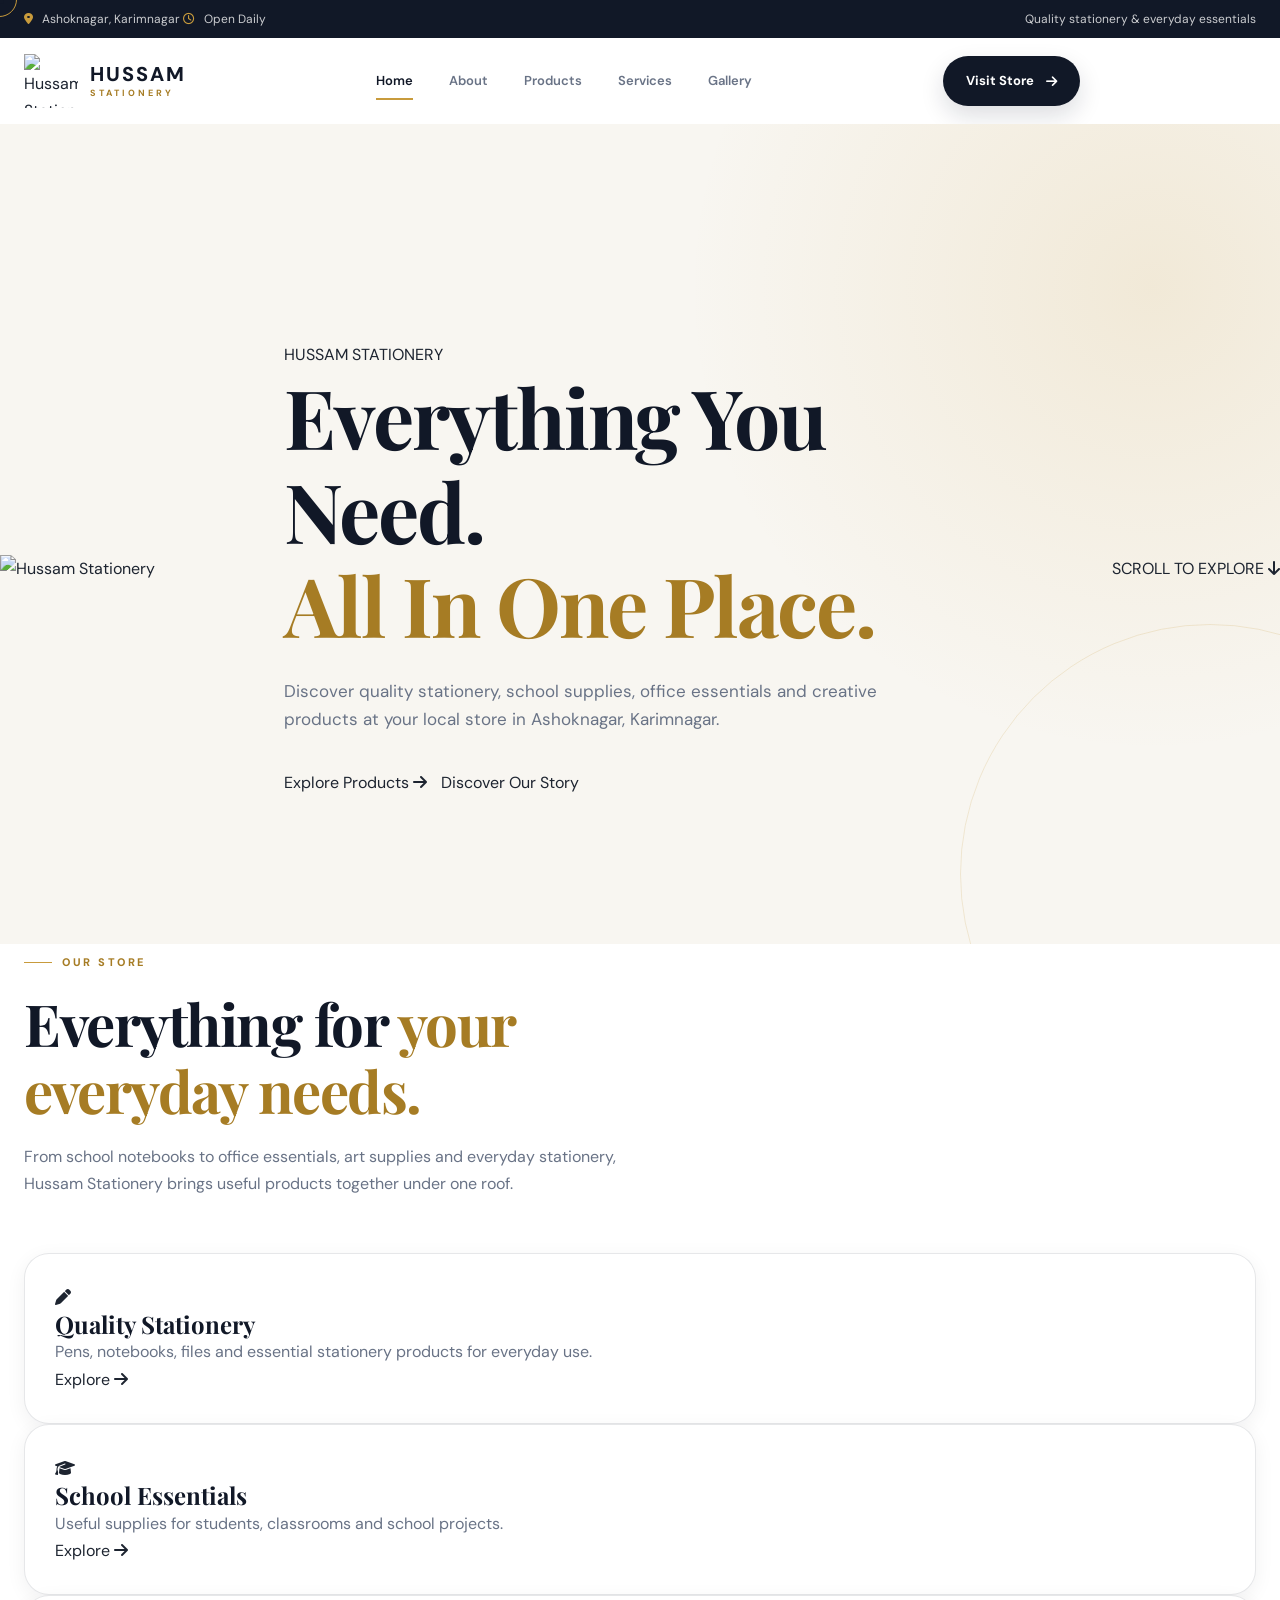
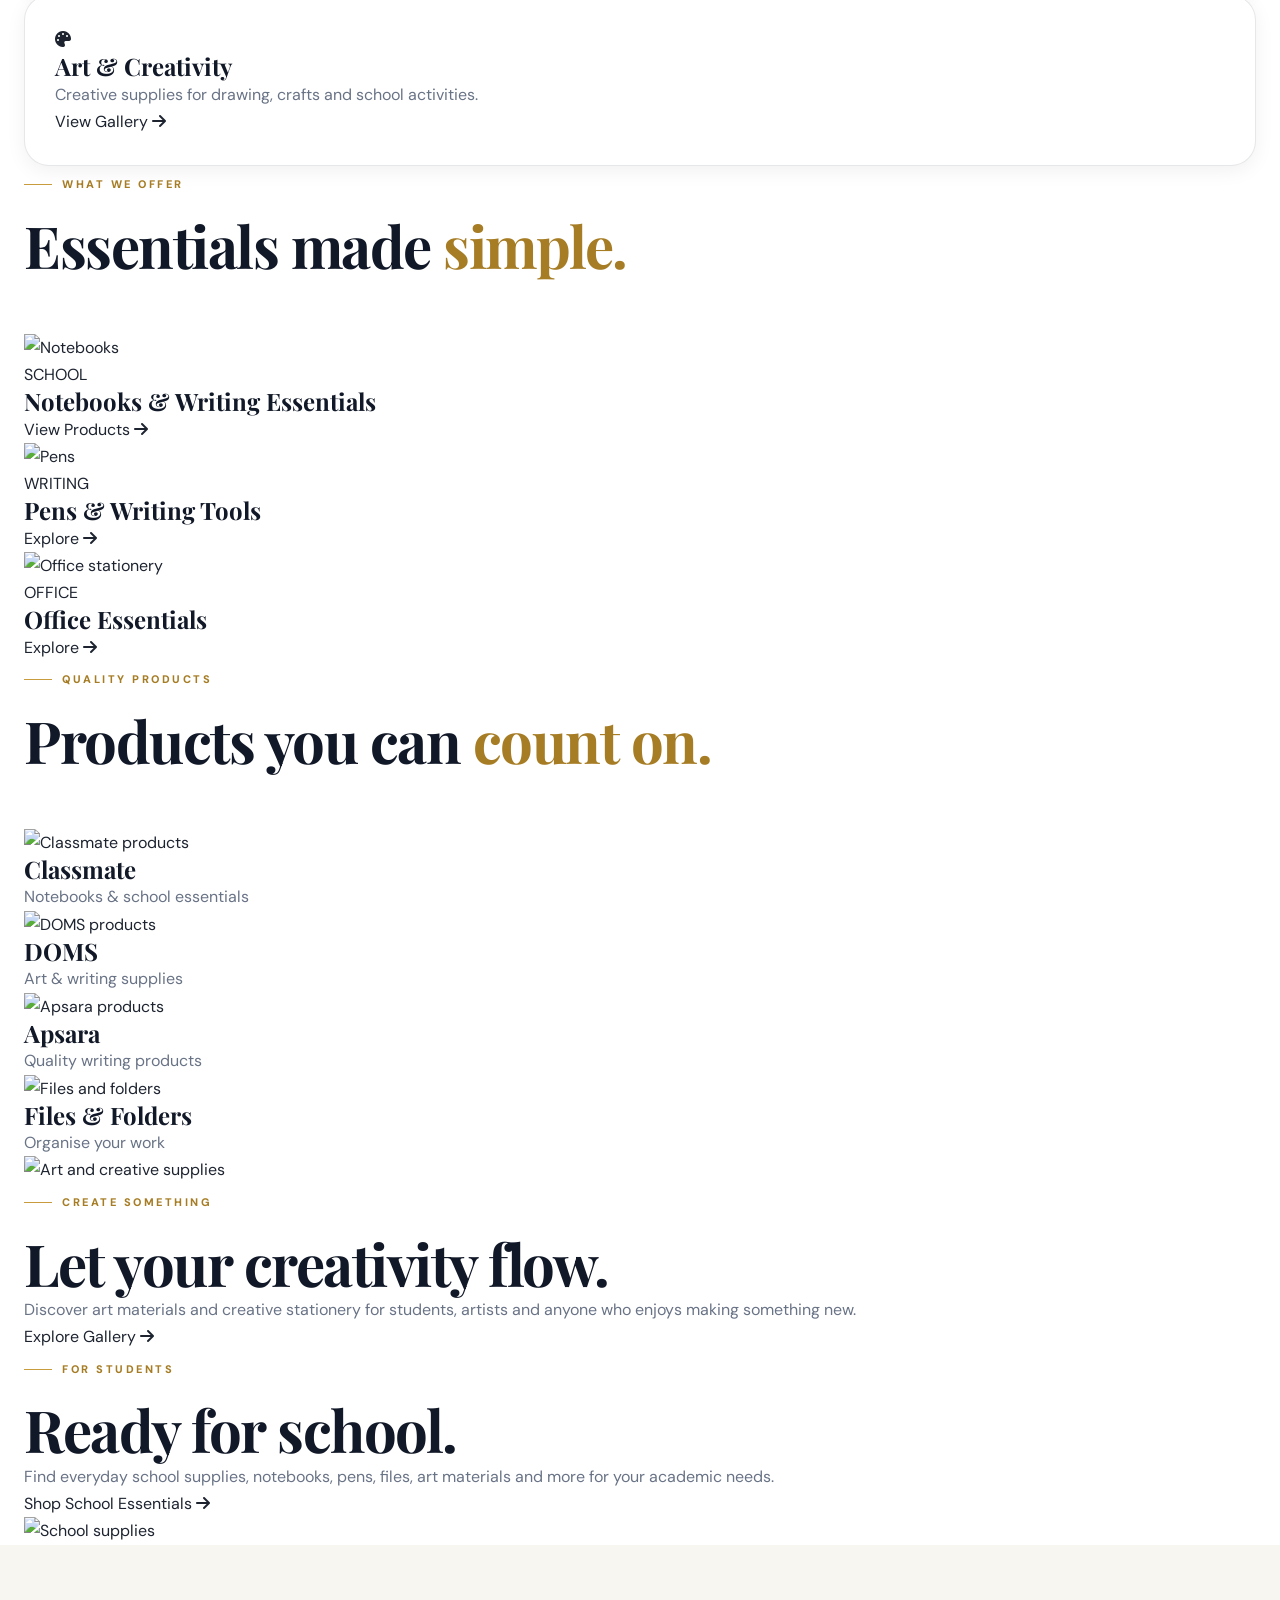
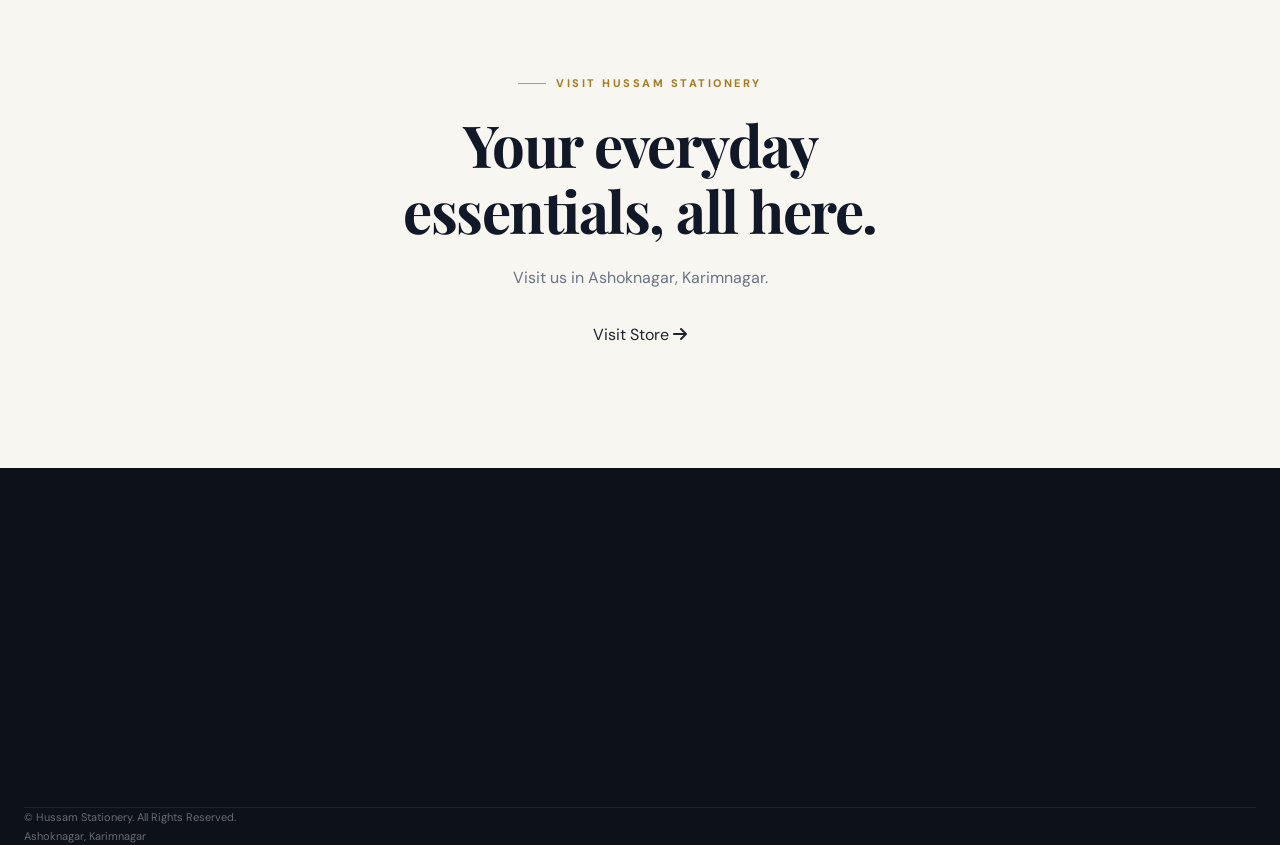
==== commit 823029f4: "Add files via upload these are the files which contain code for hussam stationary website" ====
--- a/index.html
+++ b/index.html
@@ -2,151 +2,120 @@
 <html lang="en">
 <head>
     <meta charset="UTF-8">
-    <meta name="viewport" content="width=device-width, initial-scale=1.0">
-
-    <title>Hussam Stationery | Quality Stationery & School Supplies</title>
-
-    <meta
-        name="description"
-        content="Hussam Stationery — quality stationery, school supplies, office essentials and creative products."
-    >
-
-    <!-- Google Fonts -->
+
+    <meta name="viewport"
+          content="width=device-width, initial-scale=1.0">
+
+    <meta name="description"
+          content="Hussam Stationery - Quality stationery, school supplies, office essentials and creative products in Ashoknagar, Karimnagar.">
+
+    <meta name="theme-color" content="#111111">
+
+    <title>Hussam Stationery | Quality Stationery & Essentials</title>
+
+    <!-- Google Font -->
     <link rel="preconnect" href="https://fonts.googleapis.com">
-    <link rel="preconnect" href="https://fonts.gstatic.com" crossorigin>
-
-    <link
-        href="https://fonts.googleapis.com/css2?family=DM+Sans:wght@400;500;600;700&family=Manrope:wght@500;600;700;800&display=swap"
-        rel="stylesheet"
-    >
+
+    <link rel="preconnect"
+          href="https://fonts.gstatic.com"
+          crossorigin>
+
+    <link href="https://fonts.googleapis.com/css2?family=DM+Sans:wght@400;500;600;700&family=Playfair+Display:wght@600;700&display=swap"
+          rel="stylesheet">
 
     <!-- Font Awesome -->
-    <link
-        rel="stylesheet"
-        href="https://cdnjs.cloudflare.com/ajax/libs/font-awesome/6.5.2/css/all.min.css"
-    >
-
-    <!-- Your CSS -->
+    <link rel="stylesheet"
+          href="https://cdnjs.cloudflare.com/ajax/libs/font-awesome/6.5.2/css/all.min.css">
+
+    <!-- Main CSS -->
     <link rel="stylesheet" href="style.css">
 </head>
 
 <body>
 
-    <!-- =========================================
-         TOP BAR
-    ========================================== -->
-
-    <div class="top-bar">
-
-        <div class="container top-bar-inner">
-
-            <div class="top-left">
-                <span>
-                    <i class="fa-solid fa-location-dot"></i>
-                    Ashoknagar, Karimnagar
-                </span>
-
-                <span>
-                    <i class="fa-regular fa-clock"></i>
-                    Open Daily
-                </span>
+<!-- =====================================================
+     PAGE LOADER
+===================================================== -->
+
+<div class="page-loader" id="pageLoader">
+
+    <div class="loader-content">
+
+        <img src="images/logo.png"
+             alt="Hussam Stationery Logo"
+             class="loader-logo">
+
+        <div class="loader-line"></div>
+
+        <p>Loading...</p>
+
+    </div>
+
+</div>
+
+
+<!-- =====================================================
+     TOP BAR
+===================================================== -->
+
+<div class="top-bar">
+
+    <div class="container top-bar-inner">
+
+        <div class="top-left">
+
+            <span>
+                <i class="fa-solid fa-location-dot"></i>
+                Ashoknagar, Karimnagar
+            </span>
+
+            <span>
+                <i class="fa-regular fa-clock"></i>
+                Open Daily
+            </span>
+
+        </div>
+
+        <div class="top-right">
+            Quality stationery & everyday essentials
+        </div>
+
+    </div>
+
+</div>
+
+
+<!-- =====================================================
+     HEADER
+===================================================== -->
+
+<header class="main-header" id="mainHeader">
+
+    <div class="container header-inner">
+
+        <!-- LOGO -->
+
+        <a href="index.html" class="brand">
+
+            <img src="images/logo.png"
+                 alt="Hussam Stationery Logo">
+
+            <div class="brand-text">
+
+                <strong>HUSSAM</strong>
+
+                <span>STATIONERY</span>
+
             </div>
 
-            <div class="top-right">
-                Quality stationery & everyday essentials
-            </div>
-
-        </div>
-
-    </div>
-
-
-    <!-- =========================================
-         HEADER
-    ========================================== -->
-
-    <header class="site-header" id="siteHeader">
-
-        <div class="container header-inner">
-
-            <!-- BRAND -->
-
-            <a href="index.html" class="brand">
-
-                <img
-                    src="images/logo.png"
-                    alt="Hussam Stationery logo"
-                    class="brand-logo"
-                >
-
-                <div class="brand-name">
-
-                    <strong>HUSSAM</strong>
-
-                    <span>STATIONERY</span>
-
-                </div>
-
-            </a>
-
-
-            <!-- DESKTOP NAVIGATION -->
-
-            <nav class="main-nav">
-
-                <a href="index.html" class="active">
-                    Home
-                </a>
-
-                <a href="about.html">
-                    About
-                </a>
-
-                <a href="products.html">
-                    Products
-                </a>
-
-                <a href="service.html">
-                    Services
-                </a>
-
-                <a href="gallery.html">
-                    Gallery
-                </a>
-
-            </nav>
-
-
-            <!-- HEADER ACTION -->
-
-            <a
-                href="service.html"
-                class="header-cta"
-            >
-                Visit Store
-                <i class="fa-solid fa-arrow-right"></i>
-            </a>
-
-
-            <!-- MOBILE MENU -->
-
-            <button
-                class="menu-toggle"
-                id="menuToggle"
-                type="button"
-                aria-label="Open navigation"
-            >
-                <i class="fa-solid fa-bars"></i>
-            </button>
-
-        </div>
-
-
-        <!-- MOBILE NAVIGATION -->
-
-        <div class="mobile-menu" id="mobileMenu">
-
-            <a href="index.html">
+        </a>
+
+
+        <!-- DESKTOP NAVIGATION -->
+
+        <nav class="desktop-nav">
+
+            <a href="index.html" class="active">
                 Home
             </a>
 
@@ -166,865 +135,777 @@
                 Gallery
             </a>
 
-        </div>
-
-    </header>
-
-
-
-    <!-- =========================================
-         HERO
-    ========================================== -->
-
-    <main>
-
-        <section class="hero">
-
-            <!-- HERO IMAGE -->
-
-            <div class="hero-background">
-
-                <img
-                    src="images/hero.png"
-                    alt="Hussam Stationery"
-                >
-
-            </div>
-
-
-            <!-- DARK OVERLAY -->
-
-            <div class="hero-overlay"></div>
-
-
-            <!-- HERO CONTENT -->
-
-            <div class="container hero-container">
-
-                <div class="hero-content">
-
-                    <div class="hero-label">
-
-                        <span></span>
-
-                        HUSSAM STATIONERY
-
-                    </div>
-
-
-                    <h1>
-                        Everything you need.
-                        <br>
-
-                        <span>
-                            All in one place.
-                        </span>
-                    </h1>
-
-
-                    <p>
-                        Quality stationery, school supplies,
-                        office essentials and creative products
-                        for everyday life.
-                    </p>
-
-
-                    <div class="hero-buttons">
-
-                        <a
-                            href="products.html"
-                            class="btn btn-light"
-                        >
-                            Explore Products
-                            <i class="fa-solid fa-arrow-right"></i>
-                        </a>
-
-
-                        <a
-                            href="about.html"
-                            class="hero-link"
-                        >
-                            Discover Our Story
-                            <i class="fa-solid fa-arrow-right"></i>
-                        </a>
-
-                    </div>
-
-                </div>
-
-
-                <!-- HERO SIDE DETAILS -->
-
-                <div class="hero-details">
-
-                    <div class="hero-detail">
-
-                        <strong>01</strong>
-
-                        <span>
-                            QUALITY
-                        </span>
-
-                    </div>
-
-
-                    <div class="hero-detail">
-
-                        <strong>02</strong>
-
-                        <span>
-                            VALUE
-                        </span>
-
-                    </div>
-
-
-                    <div class="hero-detail">
-
-                        <strong>03</strong>
-
-                        <span>
-                            SERVICE
-                        </span>
-
-                    </div>
-
-                </div>
-
-            </div>
-
-
-            <!-- SCROLL -->
-
-            <div class="hero-scroll">
-
-                <span>
-                    SCROLL TO EXPLORE
-                </span>
-
-                <i class="fa-solid fa-arrow-down"></i>
-
-            </div>
-
-        </section>
-
-
-
-        <!-- =========================================
-             INTRODUCTION
-        ========================================== -->
-
-        <section class="section intro-section">
-
-            <div class="container intro-grid">
-
-                <div class="intro-number">
-                    01
-                </div>
-
-
-                <div class="intro-main">
-
-                    <div class="section-label">
-                        ABOUT HUSSAM
-                    </div>
-
-
-                    <h2>
-                        Stationery for
-                        <span>everyday life.</span>
-                    </h2>
-
-                </div>
-
-
-                <div class="intro-text">
-
-                    <p>
-                        From school notebooks and writing
-                        essentials to office supplies and
-                        creative products, Hussam Stationery
-                        brings useful everyday essentials
-                        together in one convenient place.
-                    </p>
-
-
-                    <a
-                        href="about.html"
-                        class="underlined-link"
-                    >
-                        Learn More
+        </nav>
+
+
+        <!-- VISIT STORE -->
+
+        <a href="service.html"
+           class="header-button">
+
+            Visit Store
+            <i class="fa-solid fa-arrow-right"></i>
+
+        </a>
+
+
+        <!-- MOBILE MENU BUTTON -->
+
+        <button class="menu-button"
+                id="menuButton"
+                aria-label="Open menu"
+                aria-expanded="false">
+
+            <span></span>
+            <span></span>
+            <span></span>
+
+        </button>
+
+    </div>
+
+
+    <!-- MOBILE NAVIGATION -->
+
+    <nav class="mobile-nav" id="mobileNav">
+
+        <a href="index.html">Home</a>
+
+        <a href="about.html">About</a>
+
+        <a href="products.html">Products</a>
+
+        <a href="service.html">Services</a>
+
+        <a href="gallery.html">Gallery</a>
+
+    </nav>
+
+</header>
+
+
+<!-- =====================================================
+     HERO SECTION
+===================================================== -->
+
+<main>
+
+<section class="hero">
+
+    <!-- Background Image -->
+
+    <div class="hero-background">
+
+        <img src="images/hero.png"
+             alt="Hussam Stationery">
+
+    </div>
+
+
+    <!-- Dark Overlay -->
+
+    <div class="hero-overlay"></div>
+
+
+    <!-- Hero Content -->
+
+    <div class="container hero-content">
+
+        <div class="hero-small-title">
+            HUSSAM STATIONERY
+        </div>
+
+        <h1>
+            Everything You
+            <br>
+            Need.
+            <br>
+            <span>All In One Place.</span>
+        </h1>
+
+        <p>
+            Discover quality stationery, school supplies,
+            office essentials and creative products
+            at your local store in Ashoknagar, Karimnagar.
+        </p>
+
+
+        <div class="hero-buttons">
+
+            <a href="products.html"
+               class="button button-light">
+
+                Explore Products
+
+                <i class="fa-solid fa-arrow-right"></i>
+
+            </a>
+
+            <a href="about.html"
+               class="button button-outline">
+
+                Discover Our Story
+
+            </a>
+
+        </div>
+
+    </div>
+
+
+    <!-- Scroll Indicator -->
+
+    <div class="scroll-indicator">
+
+        <span>SCROLL TO EXPLORE</span>
+
+        <i class="fa-solid fa-arrow-down"></i>
+
+    </div>
+
+</section>
+
+
+<!-- =====================================================
+     INTRODUCTION
+===================================================== -->
+
+<section class="intro-section section">
+
+    <div class="container">
+
+        <div class="section-heading reveal">
+
+            <span class="eyebrow">
+                OUR STORE
+            </span>
+
+            <h2>
+                Everything for
+                <span>your everyday needs.</span>
+            </h2>
+
+            <p>
+                From school notebooks to office essentials,
+                art supplies and everyday stationery,
+                Hussam Stationery brings useful products
+                together under one roof.
+            </p>
+
+        </div>
+
+
+        <!-- FEATURE CARDS -->
+
+        <div class="feature-grid">
+
+            <article class="feature-card reveal">
+
+                <div class="feature-icon">
+                    <i class="fa-solid fa-pen"></i>
+                </div>
+
+                <h3>
+                    Quality Stationery
+                </h3>
+
+                <p>
+                    Pens, notebooks, files and essential
+                    stationery products for everyday use.
+                </p>
+
+                <a href="products.html">
+                    Explore
+                    <i class="fa-solid fa-arrow-right"></i>
+                </a>
+
+            </article>
+
+
+            <article class="feature-card reveal">
+
+                <div class="feature-icon">
+                    <i class="fa-solid fa-graduation-cap"></i>
+                </div>
+
+                <h3>
+                    School Essentials
+                </h3>
+
+                <p>
+                    Useful supplies for students,
+                    classrooms and school projects.
+                </p>
+
+                <a href="products.html">
+                    Explore
+                    <i class="fa-solid fa-arrow-right"></i>
+                </a>
+
+            </article>
+
+
+            <article class="feature-card reveal">
+
+                <div class="feature-icon">
+                    <i class="fa-solid fa-palette"></i>
+                </div>
+
+                <h3>
+                    Art & Creativity
+                </h3>
+
+                <p>
+                    Creative supplies for drawing,
+                    crafts and school activities.
+                </p>
+
+                <a href="gallery.html">
+                    View Gallery
+                    <i class="fa-solid fa-arrow-right"></i>
+                </a>
+
+            </article>
+
+        </div>
+
+    </div>
+
+</section>
+
+
+<!-- =====================================================
+     PRODUCT SHOWCASE
+===================================================== -->
+
+<section class="showcase-section section">
+
+    <div class="container">
+
+        <div class="section-heading centered reveal">
+
+            <span class="eyebrow">
+                WHAT WE OFFER
+            </span>
+
+            <h2>
+                Essentials made
+                <span>simple.</span>
+            </h2>
+
+        </div>
+
+
+        <div class="showcase-grid">
+
+
+            <!-- NOTEBOOKS -->
+
+            <article class="showcase-card large reveal">
+
+                <img src="images/notebooks.jpg"
+                     alt="Notebooks">
+
+                <div class="showcase-content">
+
+                    <span>
+                        SCHOOL
+                    </span>
+
+                    <h3>
+                        Notebooks &
+                        Writing Essentials
+                    </h3>
+
+                    <a href="products.html">
+                        View Products
                         <i class="fa-solid fa-arrow-right"></i>
                     </a>
 
                 </div>
 
-            </div>
-
-        </section>
-
-
-
-        <!-- =========================================
-             PRODUCTS
-        ========================================== -->
-
-        <section class="section products-section">
-
-            <div class="container">
-
-                <div class="section-top">
-
-                    <div>
-
-                        <div class="section-label">
-                            OUR COLLECTION
-                        </div>
-
-
-                        <h2>
-                            Explore our
-                            <span>essentials.</span>
-                        </h2>
-
-                    </div>
-
-
-                    <a
-                        href="products.html"
-                        class="underlined-link"
-                    >
-                        View All Products
+            </article>
+
+
+            <!-- PENS -->
+
+            <article class="showcase-card reveal">
+
+                <img src="images/pens.jpg"
+                     alt="Pens">
+
+                <div class="showcase-content">
+
+                    <span>
+                        WRITING
+                    </span>
+
+                    <h3>
+                        Pens &
+                        Writing Tools
+                    </h3>
+
+                    <a href="products.html">
+                        Explore
                         <i class="fa-solid fa-arrow-right"></i>
                     </a>
 
                 </div>
 
-
-                <!-- PRODUCT CARDS -->
-
-                <div class="product-grid">
-
-
-                    <!-- CARD -->
-
-                    <article class="product-card">
-
-                        <a
-                            href="products.html"
-                            class="product-image"
-                        >
-
-                            <img
-                                src="images/pens.jpg"
-                                alt="Pens and writing supplies"
-                            >
-
-                            <div class="image-arrow">
-                                <i class="fa-solid fa-arrow-up-right-from-square"></i>
-                            </div>
-
-                        </a>
-
-
-                        <div class="product-info">
-
-                            <div>
-
-                                <small>
-                                    01 / STATIONERY
-                                </small>
-
-                                <h3>
-                                    Pens & Writing
-                                </h3>
-
-                                <p>
-                                    Everyday writing essentials
-                                    for school, work and home.
-                                </p>
-
-                            </div>
-
-                        </div>
-
-                    </article>
-
-
-
-                    <!-- CARD -->
-
-                    <article class="product-card">
-
-                        <a
-                            href="products.html"
-                            class="product-image"
-                        >
-
-                            <img
-                                src="images/notebooks.jpg"
-                                alt="Notebooks and paper products"
-                            >
-
-                            <div class="image-arrow">
-                                <i class="fa-solid fa-arrow-up-right-from-square"></i>
-                            </div>
-
-                        </a>
-
-
-                        <div class="product-info">
-
-                            <div>
-
-                                <small>
-                                    02 / PAPER
-                                </small>
-
-                                <h3>
-                                    Notebooks
-                                </h3>
-
-                                <p>
-                                    Keep your notes, ideas and
-                                    plans beautifully organized.
-                                </p>
-
-                            </div>
-
-                        </div>
-
-                    </article>
-
-
-
-                    <!-- CARD -->
-
-                    <article class="product-card">
-
-                        <a
-                            href="products.html"
-                            class="product-image"
-                        >
-
-                            <img
-                                src="images/school.png"
-                                alt="School supplies"
-                            >
-
-                            <div class="image-arrow">
-                                <i class="fa-solid fa-arrow-up-right-from-square"></i>
-                            </div>
-
-                        </a>
-
-
-                        <div class="product-info">
-
-                            <div>
-
-                                <small>
-                                    03 / SCHOOL
-                                </small>
-
-                                <h3>
-                                    School Supplies
-                                </h3>
-
-                                <p>
-                                    Practical essentials for
-                                    students and classrooms.
-                                </p>
-
-                            </div>
-
-                        </div>
-
-                    </article>
-
-
-
-                    <!-- CARD -->
-
-                    <article class="product-card">
-
-                        <a
-                            href="products.html"
-                            class="product-image"
-                        >
-
-                            <img
-                                src="images/office.jpg"
-                                alt="Office supplies"
-                            >
-
-                            <div class="image-arrow">
-                                <i class="fa-solid fa-arrow-up-right-from-square"></i>
-                            </div>
-
-                        </a>
-
-
-                        <div class="product-info">
-
-                            <div>
-
-                                <small>
-                                    04 / OFFICE
-                                </small>
-
-                                <h3>
-                                    Office Essentials
-                                </h3>
-
-                                <p>
-                                    Tools and supplies for
-                                    an organized workspace.
-                                </p>
-
-                            </div>
-
-                        </div>
-
-                    </article>
-
-                </div>
-
-            </div>
-
-        </section>
-
-
-
-        <!-- =========================================
-             FEATURE SECTION
-        ========================================== -->
-
-        <section class="feature-section">
-
-            <div class="container feature-grid">
-
-                <div class="feature-image">
-
-                    <img
-                        src="images/files.jpg"
-                        alt="Office organization supplies"
-                    >
-
-                    <div class="feature-image-label">
-                        HUSSAM STATIONERY
-                    </div>
-
-                </div>
-
-
-                <div class="feature-content">
-
-                    <div class="section-label">
-                        WHY CHOOSE US
-                    </div>
-
-
-                    <h2>
-                        Simple products.
-                        <span>Reliable service.</span>
-                    </h2>
-
-
-                    <p>
-                        We believe shopping for everyday
-                        essentials should be simple, convenient
-                        and enjoyable.
-                    </p>
-
-
-                    <!-- FEATURES -->
-
-                    <div class="feature-list">
-
-
-                        <div class="feature-item">
-
-                            <div class="feature-icon">
-                                <i class="fa-solid fa-star"></i>
-                            </div>
-
-                            <div>
-
-                                <h3>
-                                    Quality Products
-                                </h3>
-
-                                <p>
-                                    Carefully selected products
-                                    for everyday use.
-                                </p>
-
-                            </div>
-
-                        </div>
-
-
-                        <div class="feature-item">
-
-                            <div class="feature-icon">
-                                <i class="fa-solid fa-tag"></i>
-                            </div>
-
-                            <div>
-
-                                <h3>
-                                    Great Value
-                                </h3>
-
-                                <p>
-                                    Practical choices at
-                                    sensible prices.
-                                </p>
-
-                            </div>
-
-                        </div>
-
-
-                        <div class="feature-item">
-
-                            <div class="feature-icon">
-                                <i class="fa-solid fa-heart"></i>
-                            </div>
-
-                            <div>
-
-                                <h3>
-                                    Friendly Service
-                                </h3>
-
-                                <p>
-                                    Helpful service whenever
-                                    you visit us.
-                                </p>
-
-                            </div>
-
-                        </div>
-
-                    </div>
-
-
-                    <a
-                        href="service.html"
-                        class="btn btn-dark"
-                    >
-                        Our Services
+            </article>
+
+
+            <!-- OFFICE -->
+
+            <article class="showcase-card reveal">
+
+                <img src="images/office.jpg"
+                     alt="Office stationery">
+
+                <div class="showcase-content">
+
+                    <span>
+                        OFFICE
+                    </span>
+
+                    <h3>
+                        Office
+                        Essentials
+                    </h3>
+
+                    <a href="products.html">
+                        Explore
                         <i class="fa-solid fa-arrow-right"></i>
                     </a>
 
                 </div>
 
+            </article>
+
+        </div>
+
+    </div>
+
+</section>
+
+
+<!-- =====================================================
+     BRANDS / PRODUCTS
+===================================================== -->
+
+<section class="brands-section section">
+
+    <div class="container">
+
+        <div class="section-heading reveal">
+
+            <span class="eyebrow">
+                QUALITY PRODUCTS
+            </span>
+
+            <h2>
+                Products you can
+                <span>count on.</span>
+            </h2>
+
+        </div>
+
+
+        <div class="brand-products">
+
+
+            <div class="product-mini reveal">
+
+                <div class="product-image">
+
+                    <img src="images/classmate.webp"
+                         alt="Classmate products">
+
+                </div>
+
+                <div>
+
+                    <h3>
+                        Classmate
+                    </h3>
+
+                    <p>
+                        Notebooks & school essentials
+                    </p>
+
+                </div>
+
             </div>
 
-        </section>
-
-
-
-        <!-- =========================================
-             ART / CREATIVE SECTION
-        ========================================== -->
-
-        <section class="creative-section section">
-
-            <div class="container">
-
-                <div class="creative-heading">
-
-                    <div class="section-label">
-                        CREATE & DISCOVER
-                    </div>
-
-
-                    <h2>
-                        For ideas that
-                        <span>deserve a page.</span>
-                    </h2>
-
-                </div>
-
-
-                <div class="creative-grid">
-
-                    <div class="creative-large">
-
-                        <img
-                            src="images/art.jpg"
-                            alt="Art and creative supplies"
-                        >
-
-                        <div class="creative-caption">
-
-                            <span>
-                                CREATIVE
-                            </span>
-
-                            <strong>
-                                Art & Creativity
-                            </strong>
-
-                        </div>
-
-                    </div>
-
-
-                    <div class="creative-small">
-
-                        <img
-                            src="images/notebooks.jpg"
-                            alt="Notebooks"
-                        >
-
-                        <div class="creative-caption">
-
-                            <span>
-                                EVERYDAY
-                            </span>
-
-                            <strong>
-                                Notes & Ideas
-                            </strong>
-
-                        </div>
-
-                    </div>
+
+            <div class="product-mini reveal">
+
+                <div class="product-image">
+
+                    <img src="images/doms.jpg"
+                         alt="DOMS products">
+
+                </div>
+
+                <div>
+
+                    <h3>
+                        DOMS
+                    </h3>
+
+                    <p>
+                        Art & writing supplies
+                    </p>
 
                 </div>
 
             </div>
 
-        </section>
-
-
-
-        <!-- =========================================
-             CTA
-        ========================================== -->
-
-        <section class="cta-section">
-
-            <div class="container">
-
-                <div class="cta-box">
-
-                    <div class="cta-content">
-
-                        <div class="section-label">
-                            HUSSAM STATIONERY
-                        </div>
-
-
-                        <h2>
-                            Everything you need.
-                            <span>One trusted place.</span>
-                        </h2>
-
-
-                        <p>
-                            Explore our products or visit us
-                            for quality stationery and everyday
-                            essentials.
-                        </p>
-
-                    </div>
-
-
-                    <div class="cta-action">
-
-                        <a
-                            href="products.html"
-                            class="btn btn-light"
-                        >
-                            Explore Products
-                            <i class="fa-solid fa-arrow-right"></i>
-                        </a>
-
-                    </div>
+
+            <div class="product-mini reveal">
+
+                <div class="product-image">
+
+                    <img src="images/apsara.webp"
+                         alt="Apsara products">
+
+                </div>
+
+                <div>
+
+                    <h3>
+                        Apsara
+                    </h3>
+
+                    <p>
+                        Quality writing products
+                    </p>
 
                 </div>
 
             </div>
 
-        </section>
-
-    </main>
-
-
-
-    <!-- =========================================
-         FOOTER
-    ========================================== -->
-
-    <footer class="footer">
-
-        <div class="container">
-
-            <div class="footer-main">
-
-
-                <!-- FOOTER BRAND -->
-
-                <div class="footer-brand">
-
-                    <a
-                        href="index.html"
-                        class="brand footer-brand-link"
-                    >
-
-                        <img
-                            src="images/logo.png"
-                            alt="Hussam Stationery logo"
-                            class="brand-logo"
-                        >
-
-                        <div class="brand-name">
-
-                            <strong>HUSSAM</strong>
-
-                            <span>STATIONERY</span>
-
-                        </div>
-
-                    </a>
-
+
+            <div class="product-mini reveal">
+
+                <div class="product-image">
+
+                    <img src="images/files.jpg"
+                         alt="Files and folders">
+
+                </div>
+
+                <div>
+
+                    <h3>
+                        Files & Folders
+                    </h3>
 
                     <p>
-                        Quality stationery, school supplies,
-                        office essentials and creative products
-                        for everyday life.
+                        Organise your work
                     </p>
 
                 </div>
 
-
-                <!-- FOOTER NAV -->
-
-                <div class="footer-column">
-
-                    <h3>
-                        NAVIGATION
-                    </h3>
-
-                    <a href="index.html">
-                        Home
-                    </a>
-
-                    <a href="about.html">
-                        About
-                    </a>
-
-                    <a href="products.html">
-                        Products
-                    </a>
-
-                    <a href="service.html">
-                        Services
-                    </a>
-
-                    <a href="gallery.html">
-                        Gallery
-                    </a>
-
-                </div>
-
-
-                <!-- FOOTER PRODUCTS -->
-
-                <div class="footer-column">
-
-                    <h3>
-                        PRODUCTS
-                    </h3>
-
-                    <a href="products.html">
-                        Stationery
-                    </a>
-
-                    <a href="products.html">
-                        School Supplies
-                    </a>
-
-                    <a href="products.html">
-                        Office Supplies
-                    </a>
-
-                    <a href="products.html">
-                        Art Supplies
-                    </a>
-
-                </div>
-
-
-                <!-- FOOTER CONTACT -->
-
-                <div class="footer-column">
-
-                    <h3>
-                        VISIT US
-                    </h3>
-
-                    <p>
-                        <i class="fa-solid fa-location-dot"></i>
-                        Ashoknagar, Karimnagar
-                    </p>
-
-                    <p>
-                        <i class="fa-regular fa-clock"></i>
-                        Open Daily
-                    </p>
-
-                </div>
-
             </div>
 
-
-            <!-- FOOTER BOTTOM -->
-
-            <div class="footer-bottom">
-
-                <span>
-                    © 2026 Hussam Stationery. All rights reserved.
-                </span>
-
-
-                <span>
-                    Quality · Value · Service
-                </span>
+        </div>
+
+    </div>
+
+</section>
+
+
+<!-- =====================================================
+     ART SECTION
+===================================================== -->
+
+<section class="art-section section">
+
+    <div class="container art-container">
+
+        <div class="art-image reveal">
+
+            <img src="images/art.jpg"
+                 alt="Art and creative supplies">
+
+        </div>
+
+
+        <div class="art-content reveal">
+
+            <span class="eyebrow">
+                CREATE SOMETHING
+            </span>
+
+            <h2>
+                Let your
+                <span>creativity</span>
+                flow.
+            </h2>
+
+            <p>
+                Discover art materials and creative
+                stationery for students, artists and
+                anyone who enjoys making something new.
+            </p>
+
+            <a href="gallery.html"
+               class="button button-dark">
+
+                Explore Gallery
+
+                <i class="fa-solid fa-arrow-right"></i>
+
+            </a>
+
+        </div>
+
+    </div>
+
+</section>
+
+
+<!-- =====================================================
+     SCHOOL SECTION
+===================================================== -->
+
+<section class="school-section section">
+
+    <div class="container school-container">
+
+        <div class="school-content reveal">
+
+            <span class="eyebrow">
+                FOR STUDENTS
+            </span>
+
+            <h2>
+                Ready for
+                <span>school.</span>
+            </h2>
+
+            <p>
+                Find everyday school supplies,
+                notebooks, pens, files, art materials
+                and more for your academic needs.
+            </p>
+
+            <a href="products.html"
+               class="button button-dark">
+
+                Shop School Essentials
+
+                <i class="fa-solid fa-arrow-right"></i>
+
+            </a>
+
+        </div>
+
+
+        <div class="school-image reveal">
+
+            <img src="images/school.png"
+                 alt="School supplies">
+
+        </div>
+
+    </div>
+
+</section>
+
+
+<!-- =====================================================
+     CTA
+===================================================== -->
+
+<section class="cta-section">
+
+    <div class="cta-overlay"></div>
+
+    <div class="container cta-content reveal">
+
+        <span class="eyebrow">
+            VISIT HUSSAM STATIONERY
+        </span>
+
+        <h2>
+            Your everyday
+            <br>
+            essentials,
+            <span>all here.</span>
+        </h2>
+
+        <p>
+            Visit us in Ashoknagar, Karimnagar.
+        </p>
+
+        <a href="service.html"
+           class="button button-light">
+
+            Visit Store
+
+            <i class="fa-solid fa-arrow-right"></i>
+
+        </a>
+
+    </div>
+
+</section>
+
+</main>
+
+
+<!-- =====================================================
+     FOOTER
+===================================================== -->
+
+<footer class="footer">
+
+    <div class="container">
+
+        <div class="footer-grid">
+
+
+            <!-- BRAND -->
+
+            <div class="footer-brand">
+
+                <a href="index.html"
+                   class="footer-logo">
+
+                    <img src="images/logo.png"
+                         alt="Hussam Stationery">
+
+                </a>
+
+                <p>
+                    Quality stationery and everyday
+                    essentials for students, families
+                    and professionals.
+                </p>
 
             </div>
 
-        </div>
-
-    </footer>
-
-
-
-    <!-- =========================================
-         BACK TO TOP
-    ========================================== -->
-
-    <button
-        class="back-to-top"
+
+            <!-- QUICK LINKS -->
+
+            <div class="footer-column">
+
+                <h3>
+                    Quick Links
+                </h3>
+
+                <a href="index.html">
+                    Home
+                </a>
+
+                <a href="about.html">
+                    About
+                </a>
+
+                <a href="products.html">
+                    Products
+                </a>
+
+                <a href="service.html">
+                    Services
+                </a>
+
+                <a href="gallery.html">
+                    Gallery
+                </a>
+
+            </div>
+
+
+            <!-- STORE -->
+
+            <div class="footer-column">
+
+                <h3>
+                    Store
+                </h3>
+
+                <p>
+                    <i class="fa-solid fa-location-dot"></i>
+                    Ashoknagar, Karimnagar
+                </p>
+
+                <p>
+                    <i class="fa-regular fa-clock"></i>
+                    Open Daily
+                </p>
+
+            </div>
+
+
+            <!-- CONTACT -->
+
+            <div class="footer-column">
+
+                <h3>
+                    Explore
+                </h3>
+
+                <a href="products.html">
+                    School Supplies
+                </a>
+
+                <a href="products.html">
+                    Office Essentials
+                </a>
+
+                <a href="gallery.html">
+                    Art Supplies
+                </a>
+
+                <a href="service.html">
+                    Store Information
+                </a>
+
+            </div>
+
+        </div>
+
+
+        <div class="footer-bottom">
+
+            <p>
+                © <span id="year"></span>
+                Hussam Stationery.
+                All Rights Reserved.
+            </p>
+
+            <p>
+                Ashoknagar, Karimnagar
+            </p>
+
+        </div>
+
+    </div>
+
+</footer>
+
+
+<!-- =====================================================
+     BACK TO TOP
+===================================================== -->
+
+<button class="back-to-top"
         id="backToTop"
-        type="button"
-        aria-label="Back to top"
-    >
-        <i class="fa-solid fa-arrow-up"></i>
-    </button>
-
-
-
-    <!-- =========================================
-         JAVASCRIPT
-    ========================================== -->
-
-    <script src="script.js"></script>
+        aria-label="Back to top">
+
+    <i class="fa-solid fa-arrow-up"></i>
+
+</button>
+
+
+<!-- =====================================================
+     JAVASCRIPT
+===================================================== -->
+
+<script src="script.js"></script>
 
 </body>
 </html>
--- a/style.css
+++ b/style.css
@@ -1,6 +1,7 @@
 /* =========================================================
-   HUSSAM STATIONERY
-   PREMIUM WEBSITE STYLESHEET
+   HUSSAM STATIONARY
+   PREMIUM PROFESSIONAL WEBSITE
+   COMPLETE STYLE SHEET
    ========================================================= */
 
 
@@ -9,27 +10,42 @@
    ========================================================= */
 
 :root {
-    --black: #111111;
-    --dark: #171717;
-    --dark-soft: #222222;
-
+
+    --primary: #111827;
+    --primary-soft: #1f2937;
+
+    --accent: #c89b3c;
+    --accent-dark: #a67c24;
+    --accent-light: #e8c878;
+
+    --cream: #f8f6f1;
     --white: #ffffff;
-    --off-white: #f7f7f5;
-    --light: #eeeeeb;
-    --line: #deded9;
-
-    --text: #202020;
-    --text-light: #6b6b67;
-    --text-muted: #92928d;
-
-    --accent: #b79a67;
-
-    --max-width: 1240px;
-
-    --font-body: "DM Sans", sans-serif;
-    --font-heading: "Manrope", sans-serif;
-
-    --transition: 0.35s cubic-bezier(0.22, 1, 0.36, 1);
+
+    --text: #1d2430;
+    --text-light: #697386;
+    --text-muted: #9aa2af;
+
+    --border: rgba(17, 24, 39, 0.10);
+
+    --shadow-sm:
+        0 5px 20px rgba(17, 24, 39, 0.06);
+
+    --shadow-md:
+        0 15px 45px rgba(17, 24, 39, 0.10);
+
+    --shadow-lg:
+        0 25px 70px rgba(17, 24, 39, 0.15);
+
+    --radius-sm: 8px;
+    --radius-md: 16px;
+    --radius-lg: 25px;
+    --radius-xl: 35px;
+
+    --container: 1240px;
+
+    --transition:
+        0.35s cubic-bezier(0.22, 1, 0.36, 1);
+
 }
 
 
@@ -37,1783 +53,3080 @@
    02. RESET
    ========================================================= */
 
-* {
+*,
+*::before,
+*::after {
+
     margin: 0;
     padding: 0;
+
     box-sizing: border-box;
-}
+
+}
+
 
 html {
+
     scroll-behavior: smooth;
-}
+
+}
+
 
 body {
+
+    font-family:
+        "DM Sans",
+        Arial,
+        sans-serif;
+
     background: var(--white);
+
     color: var(--text);
-    font-family: var(--font-body);
-    font-size: 16px;
+
     line-height: 1.7;
+
     overflow-x: hidden;
-}
-
-body,
+
+}
+
+
+body.mobile-menu-open {
+
+    overflow: hidden;
+
+}
+
+
+body.lightbox-open {
+
+    overflow: hidden;
+
+}
+
+
+img {
+
+    max-width: 100%;
+
+    display: block;
+
+}
+
+
+a {
+
+    color: inherit;
+
+    text-decoration: none;
+
+}
+
+
 button,
-a {
-    -webkit-font-smoothing: antialiased;
-}
-
-img {
-    display: block;
-    max-width: 100%;
-}
-
-a {
-    color: inherit;
-    text-decoration: none;
-}
+input,
+textarea,
+select {
+
+    font: inherit;
+
+}
+
 
 button {
-    font: inherit;
-}
-
-ul,
-ol {
-    list-style: none;
-}
-
-
-/* =========================================================
-   03. GLOBAL CONTAINER
+
+    border: none;
+
+    cursor: pointer;
+
+}
+
+
+::selection {
+
+    background: var(--accent);
+
+    color: var(--white);
+
+}
+
+
+/* =========================================================
+   03. CONTAINER
    ========================================================= */
 
 .container {
-    width: min(100% - 48px, var(--max-width));
-    margin-left: auto;
-    margin-right: auto;
-}
-
-
-/* =========================================================
-   04. TOP BAR
-   ========================================================= */
-
-.top-bar {
-    background: var(--black);
-    color: rgba(255, 255, 255, 0.82);
-    font-size: 12px;
-    letter-spacing: 0.01em;
-}
-
-.top-bar-inner {
-    min-height: 38px;
-    display: flex;
+
+    width: min(
+        calc(100% - 48px),
+        var(--container)
+    );
+
+    margin-inline: auto;
+
+}
+
+
+/* =========================================================
+   04. TYPOGRAPHY
+   ========================================================= */
+
+h1,
+h2,
+h3,
+h4 {
+
+    font-family:
+        "Playfair Display",
+        Georgia,
+        serif;
+
+    color: var(--primary);
+
+    line-height: 1.15;
+
+}
+
+
+h1 {
+
+    font-size:
+        clamp(48px, 7vw, 82px);
+
+    letter-spacing: -2px;
+
+}
+
+
+h2 {
+
+    font-size:
+        clamp(35px, 5vw, 58px);
+
+    letter-spacing: -1.5px;
+
+}
+
+
+h3 {
+
+    font-size: 24px;
+
+}
+
+
+p {
+
+    color: var(--text-light);
+
+}
+
+
+/* =========================================================
+   05. EYEBROW
+   ========================================================= */
+
+.eyebrow {
+
+    display: inline-flex;
+
     align-items: center;
-    justify-content: space-between;
-    gap: 20px;
-}
-
-.top-left {
-    display: flex;
-    align-items: center;
-    gap: 26px;
-}
-
-.top-left span,
-.top-right {
-    display: flex;
-    align-items: center;
-    gap: 8px;
-}
-
-.top-left i {
-    color: var(--accent);
-}
-
-
-/* =========================================================
-   05. HEADER
-   ========================================================= */
-
-.site-header {
-    position: relative;
-    z-index: 1000;
-    background: rgba(255, 255, 255, 0.96);
-    border-bottom: 1px solid rgba(0, 0, 0, 0.07);
-    transition:
-        background var(--transition),
-        box-shadow var(--transition),
-        transform var(--transition);
-}
-
-.site-header.scrolled {
-    position: sticky;
+
+    gap: 10px;
+
+    margin-bottom: 18px;
+
+    font-size: 11px;
+
+    font-weight: 800;
+
+    letter-spacing: 2.5px;
+
+    color: var(--accent-dark);
+
+}
+
+
+.eyebrow::before {
+
+    content: "";
+
+    width: 28px;
+
+    height: 1px;
+
+    background: var(--accent);
+
+}
+
+
+/* =========================================================
+   06. SCROLL PROGRESS
+   ========================================================= */
+
+.scroll-progress {
+
+    position: fixed;
+
     top: 0;
-    background: rgba(255, 255, 255, 0.94);
-    backdrop-filter: blur(16px);
-    box-shadow: 0 8px 35px rgba(0, 0, 0, 0.06);
-}
-
-.header-inner {
-    min-height: 94px;
-    display: flex;
-    align-items: center;
-    justify-content: space-between;
-    gap: 35px;
-}
-
-
-/* =========================================================
-   06. BRAND / LOGO
-   ========================================================= */
-
-.brand {
-    display: inline-flex;
-    align-items: center;
-    gap: 12px;
-    flex-shrink: 0;
-}
-
-.brand-logo {
-    width: auto;
-    height: 45px;
-    max-width: 90px;
-    object-fit: contain;
-    object-position: center;
-    transition: transform var(--transition);
-}
-
-.brand:hover .brand-logo {
-    transform: scale(1.03);
-}
-
-.brand-name {
-    display: flex;
-    flex-direction: column;
-    justify-content: center;
-    line-height: 1;
-}
-
-.brand-name strong {
-    font-family: var(--font-heading);
-    font-size: 19px;
-    font-weight: 800;
-    letter-spacing: 0.16em;
-    color: var(--black);
-}
-
-.brand-name span {
-    margin-top: 6px;
-    font-family: var(--font-body);
-    font-size: 8px;
-    font-weight: 700;
-    letter-spacing: 0.30em;
-    color: #777771;
-}
-
-
-/* =========================================================
-   07. DESKTOP NAVIGATION
-   ========================================================= */
-
-.main-nav {
-    display: flex;
-    align-items: center;
-    gap: 34px;
-    margin-left: auto;
-}
-
-.main-nav a {
-    position: relative;
-    padding: 8px 0;
-    color: #686864;
-    font-size: 13px;
-    font-weight: 600;
-    transition: color var(--transition);
-}
-
-.main-nav a::after {
-    content: "";
-    position: absolute;
+
     left: 0;
-    bottom: 1px;
+
     width: 0;
-    height: 1.5px;
-    background: var(--black);
-    transition: width var(--transition);
-}
-
-.main-nav a:hover,
-.main-nav a.active {
-    color: var(--black);
-}
-
-.main-nav a:hover::after,
-.main-nav a.active::after {
-    width: 100%;
-}
-
-
-/* =========================================================
-   08. HEADER CTA
-   ========================================================= */
-
-.header-cta {
-    display: inline-flex;
-    align-items: center;
-    justify-content: center;
-    gap: 11px;
-
-    min-height: 46px;
-    padding: 0 22px;
-
-    background: var(--black);
-    color: var(--white);
-
-    font-size: 12px;
-    font-weight: 700;
-    letter-spacing: 0.02em;
-
-    transition:
-        transform var(--transition),
-        background var(--transition),
-        box-shadow var(--transition);
-}
-
-.header-cta i {
-    font-size: 11px;
-    transition: transform var(--transition);
-}
-
-.header-cta:hover {
-    background: #2b2b2b;
-    transform: translateY(-2px);
-    box-shadow: 0 12px 25px rgba(0, 0, 0, 0.15);
-}
-
-.header-cta:hover i {
-    transform: translateX(4px);
-}
-
-
-/* =========================================================
-   09. MOBILE MENU BUTTON
-   ========================================================= */
-
-.menu-toggle {
-    display: none;
-
-    width: 44px;
-    height: 44px;
-
-    border: 1px solid var(--line);
-    background: var(--white);
-
-    color: var(--black);
-
-    cursor: pointer;
-
-    transition:
-        background var(--transition),
-        color var(--transition);
-}
-
-.menu-toggle:hover {
-    background: var(--black);
-    color: var(--white);
-}
-
-
-/* =========================================================
-   10. MOBILE MENU
-   ========================================================= */
-
-.mobile-menu {
-    display: none;
-    flex-direction: column;
-
-    padding: 8px 24px 22px;
-
-    border-top: 1px solid var(--line);
-    background: var(--white);
-}
-
-.mobile-menu a {
-    padding: 14px 0;
-    border-bottom: 1px solid var(--line);
-
-    font-size: 14px;
-    font-weight: 600;
-
-    color: var(--text);
-
-    transition:
-        padding-left var(--transition),
-        color var(--transition);
-}
-
-.mobile-menu a:hover {
-    padding-left: 8px;
-    color: var(--accent);
-}
-
-.mobile-menu.open {
-    display: flex;
-    animation: mobileMenuIn 0.35s ease both;
-}
-
-@keyframes mobileMenuIn {
-    from {
-        opacity: 0;
-        transform: translateY(-10px);
-    }
-
-    to {
-        opacity: 1;
-        transform: translateY(0);
-    }
-}
-
-
-/* =========================================================
-   11. HERO
-   ========================================================= */
-
-.hero {
-    position: relative;
-    min-height: 700px;
-    height: calc(100vh - 132px);
-    max-height: 850px;
-
-    display: flex;
-    align-items: center;
-
-    overflow: hidden;
-
-    background: var(--black);
-}
-
-.hero-background {
-    position: absolute;
-    inset: 0;
-    z-index: 0;
-}
-
-.hero-background img {
-    width: 100%;
-    height: 100%;
-    object-fit: cover;
-    object-position: center;
-    animation: heroZoom 12s ease-out both;
-}
-
-@keyframes heroZoom {
-    from {
-        transform: scale(1.08);
-    }
-
-    to {
-        transform: scale(1);
-    }
-}
-
-.hero-overlay {
-    position: absolute;
-    inset: 0;
-    z-index: 1;
+
+    height: 3px;
 
     background:
         linear-gradient(
             90deg,
-            rgba(0, 0, 0, 0.88) 0%,
-            rgba(0, 0, 0, 0.67) 42%,
-            rgba(0, 0, 0, 0.25) 72%,
-            rgba(0, 0, 0, 0.12) 100%
+            var(--accent-dark),
+            var(--accent-light)
         );
-}
-
-.hero-container {
+
+    z-index: 99999;
+
+    transition: width 0.1s linear;
+
+}
+
+
+/* =========================================================
+   07. TOP BAR
+   ========================================================= */
+
+.top-bar {
+
+    background: var(--primary);
+
+    color: rgba(255,255,255,0.78);
+
+    font-size: 12px;
+
+}
+
+
+.top-bar-inner {
+
+    min-height: 38px;
+
+    display: flex;
+
+    align-items: center;
+
+    justify-content: space-between;
+
+    gap: 20px;
+
+}
+
+
+.top-bar i {
+
+    color: var(--accent);
+
+    margin-right: 6px;
+
+}
+
+
+.top-message {
+
+    color: rgba(255,255,255,0.55);
+
+}
+
+
+/* =========================================================
+   08. HEADER
+   ========================================================= */
+
+.site-header {
+
+    position: fixed;
+
+    top: 0;
+
+    left: 0;
+
+    width: 100%;
+
+    z-index: 5000;
+
+    background:
+        rgba(255,255,255,0.96);
+
+    backdrop-filter: blur(20px);
+
+    border-bottom:
+        1px solid transparent;
+
+    transition:
+        transform 0.45s ease,
+        box-shadow 0.45s ease,
+        border-color 0.45s ease;
+
+}
+
+
+.site-header.scrolled {
+
+    box-shadow:
+        0 10px 40px rgba(0,0,0,0.08);
+
+    border-color:
+        var(--border);
+
+}
+
+
+.site-header.header-hidden {
+
+    transform: translateY(
+        calc(-100% + 3px)
+    );
+
+}
+
+
+.main-header {
+
+    background:
+        rgba(255,255,255,0.97);
+
+}
+
+
+.header-inner {
+
+    min-height: 86px;
+
+    display: flex;
+
+    align-items: center;
+
+    justify-content: space-between;
+
+    gap: 30px;
+
+}
+
+
+/* =========================================================
+   09. BRAND / LOGO
+   ========================================================= */
+
+.brand {
+
+    display: inline-flex;
+
+    align-items: center;
+
+    gap: 12px;
+
+    flex-shrink: 0;
+
+}
+
+
+.brand img {
+
+    width: 54px;
+
+    height: 54px;
+
+    object-fit: contain;
+
+    transition:
+        transform var(--transition);
+
+}
+
+
+.brand:hover img {
+
+    transform:
+        scale(1.06)
+        rotate(-2deg);
+
+}
+
+
+.brand-text {
+
+    display: flex;
+
+    flex-direction: column;
+
+    line-height: 1;
+
+}
+
+
+.brand-text strong {
+
+    font-family:
+        "DM Sans",
+        sans-serif;
+
+    font-size: 20px;
+
+    font-weight: 800;
+
+    letter-spacing: 2px;
+
+    color: var(--primary);
+
+}
+
+
+.brand-text span,
+.brand-text small {
+
+    margin-top: 5px;
+
+    font-size: 9px;
+
+    font-weight: 700;
+
+    letter-spacing: 3px;
+
+    color: var(--accent-dark);
+
+}
+
+
+/* =========================================================
+   10. DESKTOP NAVIGATION
+   ========================================================= */
+
+.desktop-nav {
+
+    display: flex;
+
+    align-items: center;
+
+    gap: 8px;
+
+}
+
+
+.desktop-nav a {
+
     position: relative;
-    z-index: 2;
-
-    display: flex;
+
+    padding:
+        10px 14px;
+
+    font-size: 13px;
+
+    font-weight: 600;
+
+    color: var(--text-light);
+
+    transition:
+        color var(--transition);
+
+}
+
+
+.desktop-nav a::after {
+
+    content: "";
+
+    position: absolute;
+
+    left: 14px;
+
+    right: 14px;
+
+    bottom: 2px;
+
+    height: 2px;
+
+    background: var(--accent);
+
+    transform:
+        scaleX(0);
+
+    transform-origin: center;
+
+    transition:
+        transform var(--transition);
+
+}
+
+
+.desktop-nav a:hover,
+.desktop-nav a.active {
+
+    color: var(--primary);
+
+}
+
+
+.desktop-nav a:hover::after,
+.desktop-nav a.active::after {
+
+    transform:
+        scaleX(1);
+
+}
+
+
+/* =========================================================
+   11. HEADER BUTTON
+   ========================================================= */
+
+.header-button,
+.primary-button,
+.secondary-button {
+
+    position: relative;
+
+    display: inline-flex;
+
     align-items: center;
-    justify-content: space-between;
-
-    width: min(100% - 48px, var(--max-width));
-
-    min-height: 100%;
-}
-
-.hero-content {
-    max-width: 760px;
-    color: var(--white);
-
-    animation: heroContentIn 1s 0.15s both;
-}
-
-@keyframes heroContentIn {
-    from {
-        opacity: 0;
-        transform: translateY(35px);
-    }
-
-    to {
-        opacity: 1;
-        transform: translateY(0);
-    }
-}
-
-.hero-label {
-    display: flex;
-    align-items: center;
+
+    justify-content: center;
+
     gap: 12px;
 
-    margin-bottom: 24px;
-
-    color: rgba(255, 255, 255, 0.9);
-
-    font-size: 11px;
+    overflow: hidden;
+
+    min-height: 50px;
+
+    padding:
+        0 23px;
+
+    border-radius: 50px;
+
+    font-size: 13px;
+
     font-weight: 700;
-    letter-spacing: 0.28em;
-}
-
-.hero-label span {
-    display: block;
-    width: 32px;
-    height: 1px;
-    background: var(--accent);
-}
-
-.hero h1 {
-    max-width: 820px;
-
-    font-family: var(--font-heading);
-    font-size: clamp(48px, 6.3vw, 88px);
-    font-weight: 700;
-    line-height: 0.98;
-    letter-spacing: -0.055em;
-}
-
-.hero h1 span {
-    color: rgba(255, 255, 255, 0.63);
-    font-weight: 500;
-}
-
-.hero p {
-    max-width: 590px;
-    margin-top: 30px;
-
-    color: rgba(255, 255, 255, 0.78);
-
-    font-size: 17px;
-    line-height: 1.75;
-}
-
-.hero-buttons {
-    display: flex;
-    align-items: center;
-    flex-wrap: wrap;
-    gap: 28px;
-
-    margin-top: 38px;
-}
-
-
-/* =========================================================
-   12. BUTTONS
-   ========================================================= */
-
-.btn {
-    display: inline-flex;
-    align-items: center;
-    justify-content: center;
-    gap: 13px;
-
-    min-height: 54px;
-    padding: 0 25px;
-
-    font-size: 12px;
-    font-weight: 700;
-
-    transition:
-        transform var(--transition),
-        background var(--transition),
-        color var(--transition),
-        box-shadow var(--transition);
-}
-
-.btn i {
-    font-size: 11px;
-    transition: transform var(--transition);
-}
-
-.btn:hover {
-    transform: translateY(-3px);
-}
-
-.btn:hover i {
-    transform: translateX(4px);
-}
-
-.btn-light {
-    background: var(--white);
-    color: var(--black);
-}
-
-.btn-light:hover {
-    background: #f1f1ef;
-    box-shadow: 0 15px 35px rgba(0, 0, 0, 0.18);
-}
-
-.btn-dark {
-    background: var(--black);
-    color: var(--white);
-}
-
-.btn-dark:hover {
-    background: #303030;
-    box-shadow: 0 15px 35px rgba(0, 0, 0, 0.16);
-}
-
-
-/* =========================================================
-   13. HERO LINK
-   ========================================================= */
-
-.hero-link {
-    display: inline-flex;
-    align-items: center;
-    gap: 10px;
-
-    color: var(--white);
-
-    font-size: 12px;
-    font-weight: 700;
-
-    transition: gap var(--transition);
-}
-
-.hero-link i {
-    font-size: 10px;
-}
-
-.hero-link:hover {
-    gap: 16px;
-}
-
-
-/* =========================================================
-   14. HERO DETAILS
-   ========================================================= */
-
-.hero-details {
-    display: flex;
-    flex-direction: column;
-    gap: 22px;
-
-    margin-top: auto;
-    margin-bottom: 70px;
-
-    color: var(--white);
-
-    animation: fadeIn 1s 0.8s both;
-}
-
-.hero-detail {
-    display: flex;
-    align-items: center;
-    gap: 13px;
-}
-
-.hero-detail strong {
-    color: var(--accent);
-    font-size: 10px;
-    font-weight: 700;
-}
-
-.hero-detail span {
-    font-size: 9px;
-    font-weight: 700;
-    letter-spacing: 0.22em;
-}
-
-@keyframes fadeIn {
-    from {
-        opacity: 0;
-    }
-
-    to {
-        opacity: 1;
-    }
-}
-
-
-/* =========================================================
-   15. HERO SCROLL
-   ========================================================= */
-
-.hero-scroll {
-    position: absolute;
-    right: 45px;
-    bottom: 35px;
-    z-index: 3;
-
-    display: flex;
-    align-items: center;
-    gap: 14px;
-
-    color: rgba(255, 255, 255, 0.68);
-
-    font-size: 9px;
-    font-weight: 700;
-    letter-spacing: 0.18em;
-
-    writing-mode: vertical-rl;
-}
-
-.hero-scroll i {
-    animation: scrollArrow 1.8s infinite ease-in-out;
-}
-
-@keyframes scrollArrow {
-    0%,
-    100% {
-        transform: translateY(0);
-    }
-
-    50% {
-        transform: translateY(7px);
-    }
-}
-
-
-/* =========================================================
-   16. GENERAL SECTIONS
-   ========================================================= */
-
-.section {
-    padding-top: 120px;
-    padding-bottom: 120px;
-}
-
-.section-label {
-    margin-bottom: 20px;
-
-    color: var(--text-muted);
-
-    font-size: 10px;
-    font-weight: 800;
-    letter-spacing: 0.22em;
-}
-
-
-/* =========================================================
-   17. HEADINGS
-   ========================================================= */
-
-h2 {
-    font-family: var(--font-heading);
-    font-size: clamp(38px, 4.6vw, 64px);
-    font-weight: 700;
-    line-height: 1.05;
-    letter-spacing: -0.045em;
-}
-
-h2 span {
-    color: #858580;
-    font-weight: 500;
-}
-
-
-/* =========================================================
-   18. INTRO
-   ========================================================= */
-
-.intro-section {
-    background: var(--white);
-}
-
-.intro-grid {
-    display: grid;
-    grid-template-columns: 100px minmax(300px, 1fr) minmax(280px, 460px);
-    gap: 50px;
-    align-items: start;
-}
-
-.intro-number {
-    padding-top: 9px;
-
-    color: #c4c4bf;
-
-    font-size: 13px;
-    font-weight: 700;
-    letter-spacing: 0.12em;
-}
-
-.intro-main h2 {
-    max-width: 620px;
-}
-
-.intro-text {
-    padding-top: 46px;
-}
-
-.intro-text p {
-    color: var(--text-light);
-    font-size: 15px;
-    line-height: 1.9;
-}
-
-
-/* =========================================================
-   19. LINKS
-   ========================================================= */
-
-.underlined-link {
-    display: inline-flex;
-    align-items: center;
-    gap: 12px;
-
-    margin-top: 28px;
-
-    border-bottom: 1px solid var(--black);
-    padding-bottom: 5px;
-
-    font-size: 12px;
-    font-weight: 700;
-
-    transition:
-        gap var(--transition),
-        color var(--transition);
-}
-
-.underlined-link i {
-    font-size: 10px;
-}
-
-.underlined-link:hover {
-    gap: 18px;
-    color: var(--accent);
-}
-
-
-/* =========================================================
-   20. SECTION TOP
-   ========================================================= */
-
-.products-section {
-    background: var(--off-white);
-}
-
-.section-top {
-    display: flex;
-    align-items: flex-end;
-    justify-content: space-between;
-    gap: 30px;
-
-    margin-bottom: 55px;
-}
-
-
-/* =========================================================
-   21. PRODUCT GRID
-   ========================================================= */
-
-.product-grid {
-    display: grid;
-    grid-template-columns: repeat(4, 1fr);
-    gap: 18px;
-}
-
-.product-card {
-    background: var(--white);
-    overflow: hidden;
 
     transition:
         transform var(--transition),
         box-shadow var(--transition);
-}
-
-.product-card:hover {
-    transform: translateY(-8px);
-    box-shadow: 0 25px 55px rgba(0, 0, 0, 0.09);
-}
-
-.product-image {
+
+}
+
+
+.header-button,
+.primary-button {
+
+    color: var(--white);
+
+    background: var(--primary);
+
+    box-shadow:
+        0 10px 25px
+        rgba(17,24,39,0.14);
+
+}
+
+
+.header-button:hover,
+.primary-button:hover {
+
+    transform:
+        translateY(-3px);
+
+    box-shadow:
+        0 18px 35px
+        rgba(17,24,39,0.18);
+
+}
+
+
+.header-button i,
+.primary-button i {
+
+    transition:
+        transform var(--transition);
+
+}
+
+
+.header-button:hover i,
+.primary-button:hover i {
+
+    transform:
+        translateX(5px);
+
+}
+
+
+.secondary-button {
+
+    color: var(--primary);
+
+    background: var(--cream);
+
+    border:
+        1px solid var(--border);
+
+}
+
+
+.secondary-button:hover {
+
+    transform:
+        translateY(-3px);
+
+    border-color:
+        var(--accent);
+
+}
+
+
+/* =========================================================
+   12. RIPPLE
+   ========================================================= */
+
+.button-ripple {
+
+    position: absolute;
+
+    border-radius: 50%;
+
+    background:
+        rgba(255,255,255,0.22);
+
+    transform:
+        scale(0);
+
+    pointer-events: none;
+
+    animation:
+        rippleAnimation 0.7s ease-out;
+
+}
+
+
+@keyframes rippleAnimation {
+
+    to {
+
+        transform:
+            scale(3);
+
+        opacity: 0;
+
+    }
+
+}
+
+
+/* =========================================================
+   13. MOBILE MENU BUTTON
+   ========================================================= */
+
+.menu-toggle {
+
+    display: none;
+
+    width: 48px;
+
+    height: 48px;
+
+    border-radius: 50%;
+
+    background: var(--primary);
+
+    color: var(--white);
+
+    align-items: center;
+
+    justify-content: center;
+
+    font-size: 18px;
+
+    transition:
+        transform var(--transition);
+
+}
+
+
+.menu-toggle:hover {
+
+    transform:
+        rotate(5deg)
+        scale(1.04);
+
+}
+
+
+.menu-toggle i {
+
+    transition:
+        transform var(--transition);
+
+}
+
+
+.menu-toggle.active i {
+
+    transform:
+        rotate(90deg);
+
+}
+
+
+/* =========================================================
+   14. MOBILE NAV
+   ========================================================= */
+
+.mobile-nav {
+
+    position: fixed;
+
+    top: 89px;
+
+    left: 16px;
+
+    right: 16px;
+
+    z-index: 4500;
+
+    padding: 18px;
+
+    border-radius: 20px;
+
+    background:
+        rgba(255,255,255,0.98);
+
+    box-shadow:
+        var(--shadow-lg);
+
+    border:
+        1px solid var(--border);
+
+    transform:
+        translateY(-20px)
+        scale(0.97);
+
+    opacity: 0;
+
+    visibility: hidden;
+
+    transition:
+        opacity var(--transition),
+        transform var(--transition),
+        visibility var(--transition);
+
+}
+
+
+.mobile-nav.open {
+
+    opacity: 1;
+
+    visibility: visible;
+
+    transform:
+        translateY(0)
+        scale(1);
+
+}
+
+
+.mobile-nav a {
+
+    display: block;
+
+    padding: 14px 16px;
+
+    border-radius: 12px;
+
+    font-weight: 600;
+
+    color: var(--text-light);
+
+    transform:
+        translateX(-10px);
+
+    opacity: 0;
+
+    transition:
+        background var(--transition),
+        color var(--transition),
+        transform var(--transition),
+        opacity var(--transition);
+
+}
+
+
+.mobile-nav a.mobile-link-visible {
+
+    opacity: 1;
+
+    transform:
+        translateX(0);
+
+}
+
+
+.mobile-nav a:hover,
+.mobile-nav a.active {
+
+    background: var(--cream);
+
+    color: var(--primary);
+
+}
+
+
+/* =========================================================
+   15. HERO
+   ========================================================= */
+
+.hero {
+
     position: relative;
-    display: block;
-
-    height: 320px;
+
+    min-height: 820px;
+
+    display: flex;
+
+    align-items: center;
 
     overflow: hidden;
-    background: #e5e5e1;
-}
-
-.product-image img {
+
+    padding:
+        170px 0 100px;
+
+    background:
+        radial-gradient(
+            circle at 90% 20%,
+            rgba(200,155,60,0.14),
+            transparent 35%
+        ),
+        var(--cream);
+
+}
+
+
+.hero::before {
+
+    content: "";
+
+    position: absolute;
+
+    width: 500px;
+
+    height: 500px;
+
+    border-radius: 50%;
+
+    border:
+        1px solid
+        rgba(200,155,60,0.18);
+
+    right: -180px;
+
+    bottom: -180px;
+
+}
+
+
+.hero-content {
+
+    position: relative;
+
+    z-index: 2;
+
+    max-width: 700px;
+
+}
+
+
+.hero h1 {
+
+    margin-bottom: 25px;
+
+}
+
+
+.hero h1 span {
+
+    color: var(--accent-dark);
+
+}
+
+
+.hero p {
+
+    max-width: 620px;
+
+    margin-bottom: 35px;
+
+    font-size: 17px;
+
+}
+
+
+.hero-buttons {
+
+    display: flex;
+
+    flex-wrap: wrap;
+
+    gap: 14px;
+
+}
+
+
+/* =========================================================
+   16. HERO IMAGE
+   ========================================================= */
+
+.hero-image {
+
+    position: absolute;
+
+    right: 4%;
+
+    bottom: 0;
+
+    width: 43%;
+
+    max-width: 650px;
+
+    z-index: 1;
+
+}
+
+
+.hero-image img {
+
     width: 100%;
+
+    transition:
+        transform 0.8s
+        cubic-bezier(0.22,1,0.36,1);
+
+    filter:
+        drop-shadow(
+            0 30px 50px
+            rgba(0,0,0,0.15)
+        );
+
+}
+
+
+/* =========================================================
+   17. PAGE HERO
+   ========================================================= */
+
+.page-hero {
+
+    position: relative;
+
+    padding:
+        210px 0 100px;
+
+    overflow: hidden;
+
+    background:
+        linear-gradient(
+            135deg,
+            var(--cream),
+            #fff
+        );
+
+}
+
+
+.page-hero::after {
+
+    content: "";
+
+    position: absolute;
+
+    width: 350px;
+
+    height: 350px;
+
+    border-radius: 50%;
+
+    border:
+        1px solid
+        rgba(200,155,60,0.18);
+
+    right: -120px;
+
+    top: 60px;
+
+}
+
+
+.page-hero p {
+
+    max-width: 680px;
+
+    margin-top: 20px;
+
+    font-size: 16px;
+
+}
+
+
+/* =========================================================
+   18. SECTION
+   ========================================================= */
+
+section {
+
+    position: relative;
+
+}
+
+
+.gallery-section,
+.products-section,
+.services-section,
+.about-section {
+
+    padding:
+        110px 0;
+
+}
+
+
+.section-heading {
+
+    max-width: 720px;
+
+    margin-bottom: 55px;
+
+}
+
+
+.section-heading h2 {
+
+    margin-bottom: 20px;
+
+}
+
+
+.section-heading h2 span {
+
+    color: var(--accent-dark);
+
+}
+
+
+.section-heading p {
+
+    max-width: 600px;
+
+}
+
+
+/* =========================================================
+   19. SCROLL REVEAL
+   ========================================================= */
+
+.scroll-hidden {
+
+    opacity: 0;
+
+    transform:
+        translateY(35px);
+
+    transition:
+        opacity 0.8s ease,
+        transform 0.8s
+        cubic-bezier(0.22,1,0.36,1);
+
+}
+
+
+.scroll-visible {
+
+    opacity: 1;
+
+    transform:
+        translateY(0);
+
+}
+
+
+/* =========================================================
+   20. STAGGER
+   ========================================================= */
+
+.stagger-item {
+
+    opacity: 0;
+
+    transform:
+        translateY(35px);
+
+    transition:
+        opacity 0.7s ease,
+        transform 0.7s
+        cubic-bezier(0.22,1,0.36,1);
+
+    transition-delay:
+        var(--animation-delay);
+
+}
+
+
+.scroll-visible .stagger-item,
+.stagger-item.scroll-visible {
+
+    opacity: 1;
+
+    transform:
+        translateY(0);
+
+}
+
+
+/* =========================================================
+   21. CARDS
+   ========================================================= */
+
+.product-card,
+.service-card,
+.feature-card,
+.stat-card {
+
+    position: relative;
+
+    overflow: hidden;
+
+    padding: 30px;
+
+    border-radius:
+        var(--radius-lg);
+
+    background:
+        var(--white);
+
+    border:
+        1px solid var(--border);
+
+    box-shadow:
+        var(--shadow-sm);
+
+    transition:
+        transform var(--transition),
+        box-shadow var(--transition),
+        border-color var(--transition);
+
+}
+
+
+.product-card:hover,
+.service-card:hover,
+.feature-card:hover,
+.stat-card:hover,
+.premium-hover {
+
+    transform:
+        translateY(-10px);
+
+    border-color:
+        rgba(200,155,60,0.35);
+
+    box-shadow:
+        var(--shadow-lg);
+
+}
+
+
+/* =========================================================
+   22. PRODUCT IMAGE
+   ========================================================= */
+
+.product-card img {
+
+    width: 100%;
+
+    aspect-ratio: 1 / 1;
+
+    object-fit: cover;
+
+    border-radius:
+        var(--radius-md);
+
+    margin-bottom: 22px;
+
+    transition:
+        transform 0.7s
+        cubic-bezier(0.22,1,0.36,1);
+
+}
+
+
+.product-card:hover img {
+
+    transform:
+        scale(1.05);
+
+}
+
+
+.product-card h3 {
+
+    margin-bottom: 8px;
+
+}
+
+
+.product-card p {
+
+    font-size: 14px;
+
+}
+
+
+/* =========================================================
+   23. SERVICES
+   ========================================================= */
+
+.service-card {
+
+    min-height: 250px;
+
+}
+
+
+.service-icon {
+
+    width: 58px;
+
+    height: 58px;
+
+    display: grid;
+
+    place-items: center;
+
+    margin-bottom: 24px;
+
+    border-radius: 16px;
+
+    color: var(--accent-dark);
+
+    background:
+        rgba(200,155,60,0.12);
+
+    font-size: 22px;
+
+    transition:
+        transform var(--transition),
+        background var(--transition);
+
+}
+
+
+.service-card:hover .service-icon {
+
+    transform:
+        rotate(-5deg)
+        scale(1.08);
+
+    background:
+        var(--accent);
+
+    color: var(--white);
+
+}
+
+
+/* =========================================================
+   24. GALLERY
+   ========================================================= */
+
+.gallery-grid {
+
+    display: grid;
+
+    grid-template-columns:
+        repeat(4, 1fr);
+
+    grid-auto-rows:
+        260px;
+
+    gap: 18px;
+
+}
+
+
+.gallery-item {
+
+    position: relative;
+
+    overflow: hidden;
+
+    border-radius:
+        var(--radius-lg);
+
+    background:
+        #eee;
+
+    box-shadow:
+        var(--shadow-sm);
+
+}
+
+
+.gallery-item.gallery-large {
+
+    grid-column:
+        span 2;
+
+    grid-row:
+        span 2;
+
+}
+
+
+.gallery-item.gallery-wide {
+
+    grid-column:
+        span 2;
+
+}
+
+
+.gallery-item img {
+
+    width: 100%;
+
     height: 100%;
 
     object-fit: cover;
-    object-position: center;
 
     transition:
-        transform 0.8s cubic-bezier(0.22, 1, 0.36, 1);
-}
-
-.product-card:hover .product-image img {
-    transform: scale(1.07);
-}
-
-.image-arrow {
+        transform 0.8s
+        cubic-bezier(0.22,1,0.36,1),
+        filter 0.5s ease;
+
+}
+
+
+.gallery-item:hover img {
+
+    transform:
+        scale(1.09);
+
+    filter:
+        brightness(0.78);
+
+}
+
+
+.gallery-overlay {
+
     position: absolute;
-    right: 16px;
-    bottom: 16px;
-
-    width: 42px;
-    height: 42px;
+
+    inset: 0;
 
     display: flex;
-    align-items: center;
-    justify-content: center;
-
-    background: var(--white);
-    color: var(--black);
+
+    flex-direction: column;
+
+    justify-content: flex-end;
+
+    padding: 28px;
+
+    color: var(--white);
+
+    background:
+        linear-gradient(
+            transparent 30%,
+            rgba(0,0,0,0.78)
+        );
 
     opacity: 0;
-    transform: translateY(10px);
+
+    transform:
+        translateY(10px);
 
     transition:
         opacity var(--transition),
         transform var(--transition);
-}
-
-.product-card:hover .image-arrow {
+
+}
+
+
+.gallery-item:hover .gallery-overlay {
+
     opacity: 1;
-    transform: translateY(0);
-}
-
-.product-info {
-    min-height: 170px;
-    padding: 26px 25px 28px;
-}
-
-.product-info small {
-    color: var(--text-muted);
-
-    font-size: 9px;
+
+    transform:
+        translateY(0);
+
+}
+
+
+.gallery-overlay span {
+
+    color:
+        var(--accent-light);
+
+    font-size: 11px;
+
     font-weight: 800;
-    letter-spacing: 0.18em;
-}
-
-.product-info h3 {
-    margin-top: 9px;
-
-    font-family: var(--font-heading);
-    font-size: 21px;
-    font-weight: 700;
-    letter-spacing: -0.025em;
-}
-
-.product-info p {
-    margin-top: 9px;
-
-    color: var(--text-light);
+
+    letter-spacing: 2px;
+
+}
+
+
+.gallery-overlay h3 {
+
+    color: var(--white);
+
+    margin-top: 5px;
+
+}
+
+
+.gallery-overlay p {
+
+    color:
+        rgba(255,255,255,0.75);
 
     font-size: 13px;
-    line-height: 1.7;
-}
-
-
-/* =========================================================
-   22. FEATURE SECTION
-   ========================================================= */
-
-.feature-section {
-    padding: 120px 0;
-
-    background: var(--white);
-}
-
-.feature-grid {
+
+}
+
+
+/* =========================================================
+   25. HIGHLIGHT CARD
+   ========================================================= */
+
+.gallery-highlight {
+
+    padding:
+        0 0 110px;
+
+}
+
+
+.highlight-card {
+
+    position: relative;
+
+    overflow: hidden;
+
+    padding:
+        75px;
+
+    border-radius:
+        var(--radius-xl);
+
+    background:
+        var(--primary);
+
+    color: var(--white);
+
+}
+
+
+.highlight-card::before {
+
+    content: "";
+
+    position: absolute;
+
+    width: 450px;
+
+    height: 450px;
+
+    border-radius: 50%;
+
+    border:
+        1px solid
+        rgba(200,155,60,0.25);
+
+    right: -180px;
+
+    top: -180px;
+
+}
+
+
+.highlight-content {
+
+    position: relative;
+
+    z-index: 2;
+
+    max-width: 650px;
+
+}
+
+
+.highlight-card h2 {
+
+    color: var(--white);
+
+    margin-bottom: 20px;
+
+}
+
+
+.highlight-card p {
+
+    color:
+        rgba(255,255,255,0.68);
+
+    margin-bottom: 30px;
+
+}
+
+
+/* =========================================================
+   26. CTA
+   ========================================================= */
+
+.cta-section {
+
+    padding:
+        120px 0;
+
+    background:
+        var(--cream);
+
+    text-align: center;
+
+}
+
+
+.cta-content {
+
+    max-width: 750px;
+
+    margin-inline: auto;
+
+}
+
+
+.cta-content h2 {
+
+    margin-bottom: 20px;
+
+}
+
+
+.cta-content p {
+
+    max-width: 550px;
+
+    margin:
+        0 auto 30px;
+
+}
+
+
+/* =========================================================
+   27. FOOTER
+   ========================================================= */
+
+.footer {
+
+    padding-top: 80px;
+
+    background:
+        #0d1118;
+
+    color: var(--white);
+
+}
+
+
+.footer-grid {
+
     display: grid;
-    grid-template-columns: minmax(0, 1.05fr) minmax(0, 0.95fr);
-    gap: 90px;
-    align-items: center;
-}
-
-.feature-image {
-    position: relative;
-
-    height: 650px;
-
-    overflow: hidden;
-    background: #e6e6e2;
-}
-
-.feature-image img {
-    width: 100%;
-    height: 100%;
-
-    object-fit: cover;
-
-    transition: transform 1s cubic-bezier(0.22, 1, 0.36, 1);
-}
-
-.feature-image:hover img {
-    transform: scale(1.04);
-}
-
-.feature-image-label {
-    position: absolute;
-    left: 24px;
-    bottom: 22px;
-
-    padding: 9px 13px;
-
-    background: rgba(17, 17, 17, 0.85);
+
+    grid-template-columns:
+        1.6fr
+        1fr
+        1fr
+        1fr;
+
+    gap: 50px;
+
+    padding-bottom: 70px;
+
+}
+
+
+.footer .brand-text strong {
+
     color: var(--white);
 
-    font-size: 9px;
-    font-weight: 700;
-    letter-spacing: 0.18em;
-
-    backdrop-filter: blur(10px);
-}
-
-.feature-content {
-    max-width: 520px;
-}
-
-.feature-content h2 {
-    margin-bottom: 24px;
-}
-
-.feature-content > p {
-    color: var(--text-light);
-    font-size: 15px;
-    line-height: 1.9;
-}
-
-
-/* =========================================================
-   23. FEATURE LIST
-   ========================================================= */
-
-.feature-list {
-    margin: 38px 0;
-    border-top: 1px solid var(--line);
-}
-
-.feature-item {
+}
+
+
+.footer-logo {
+
+    margin-bottom: 22px;
+
+}
+
+
+.footer-brand p {
+
+    max-width: 360px;
+
+    color:
+        rgba(255,255,255,0.55);
+
+    font-size: 14px;
+
+}
+
+
+.footer-column {
+
     display: flex;
-    align-items: flex-start;
-    gap: 18px;
-
-    padding: 20px 0;
-
-    border-bottom: 1px solid var(--line);
-}
-
-.feature-icon {
-    width: 38px;
-    height: 38px;
-
-    flex-shrink: 0;
-
-    display: flex;
-    align-items: center;
-    justify-content: center;
-
-    border: 1px solid var(--line);
-
-    color: var(--black);
-
-    font-size: 12px;
-
-    transition:
-        background var(--transition),
-        color var(--transition),
-        transform var(--transition);
-}
-
-.feature-item:hover .feature-icon {
-    background: var(--black);
+
+    flex-direction: column;
+
+    gap: 10px;
+
+}
+
+
+.footer-column h3 {
+
+    margin-bottom: 12px;
+
     color: var(--white);
-    transform: rotate(-5deg);
-}
-
-.feature-item h3 {
-    font-family: var(--font-heading);
-    font-size: 15px;
-    font-weight: 700;
-}
-
-.feature-item p {
-    margin-top: 3px;
-
-    color: var(--text-light);
-
-    font-size: 12px;
-}
-
-
-/* =========================================================
-   24. CREATIVE SECTION
-   ========================================================= */
-
-.creative-section {
-    background: var(--off-white);
-}
-
-.creative-heading {
-    max-width: 700px;
-    margin-bottom: 55px;
-}
-
-.creative-grid {
-    display: grid;
-    grid-template-columns: 1.35fr 0.65fr;
-    gap: 18px;
-}
-
-.creative-large,
-.creative-small {
-    position: relative;
-    overflow: hidden;
-    background: #ddd;
-}
-
-.creative-large {
-    height: 620px;
-}
-
-.creative-small {
-    height: 620px;
-}
-
-.creative-large img,
-.creative-small img {
-    width: 100%;
-    height: 100%;
-
-    object-fit: cover;
-
-    transition:
-        transform 1s cubic-bezier(0.22, 1, 0.36, 1);
-}
-
-.creative-large:hover img,
-.creative-small:hover img {
-    transform: scale(1.06);
-}
-
-.creative-large::after,
-.creative-small::after {
-    content: "";
-
-    position: absolute;
-    inset: 0;
-
-    background: linear-gradient(
-        to top,
-        rgba(0, 0, 0, 0.65),
-        transparent 60%
-    );
-
-    pointer-events: none;
-}
-
-.creative-caption {
-    position: absolute;
-    left: 30px;
-    bottom: 28px;
-    z-index: 2;
-
-    color: var(--white);
-}
-
-.creative-caption span {
-    display: block;
-
-    margin-bottom: 6px;
-
-    color: rgba(255, 255, 255, 0.72);
-
-    font-size: 9px;
-    font-weight: 700;
-    letter-spacing: 0.2em;
-}
-
-.creative-caption strong {
-    font-family: var(--font-heading);
-    font-size: 25px;
-    font-weight: 700;
-}
-
-
-/* =========================================================
-   25. CTA SECTION
-   ========================================================= */
-
-.cta-section {
-    padding: 100px 0;
-
-    background: var(--white);
-}
-
-.cta-box {
-    position: relative;
-
-    display: flex;
-    align-items: center;
-    justify-content: space-between;
-    gap: 50px;
-
-    min-height: 360px;
-
-    padding: 70px 75px;
-
-    overflow: hidden;
-
-    background: var(--black);
-    color: var(--white);
-}
-
-.cta-box::before {
-    content: "";
-
-    position: absolute;
-
-    width: 420px;
-    height: 420px;
-
-    right: -150px;
-    top: -190px;
-
-    border: 1px solid rgba(255, 255, 255, 0.12);
-    border-radius: 50%;
-}
-
-.cta-box::after {
-    content: "";
-
-    position: absolute;
-
-    width: 270px;
-    height: 270px;
-
-    right: -70px;
-    top: -115px;
-
-    border: 1px solid rgba(255, 255, 255, 0.08);
-    border-radius: 50%;
-}
-
-.cta-content {
-    position: relative;
-    z-index: 1;
-
-    max-width: 700px;
-}
-
-.cta-content .section-label {
-    color: rgba(255, 255, 255, 0.48);
-}
-
-.cta-content h2 {
-    font-size: clamp(36px, 4.5vw, 58px);
-}
-
-.cta-content h2 span {
-    color: rgba(255, 255, 255, 0.48);
-}
-
-.cta-content p {
-    max-width: 570px;
-    margin-top: 20px;
-
-    color: rgba(255, 255, 255, 0.66);
+
+    font-family:
+        "DM Sans",
+        sans-serif;
 
     font-size: 14px;
-}
-
-.cta-action {
-    position: relative;
-    z-index: 2;
-    flex-shrink: 0;
-}
-
-
-/* =========================================================
-   26. FOOTER
-   ========================================================= */
-
-.footer {
-    background: #111111;
-    color: var(--white);
-
-    padding: 80px 0 0;
-}
-
-.footer-main {
-    display: grid;
-    grid-template-columns: 2fr 1fr 1fr 1.25fr;
-    gap: 70px;
-
-    padding-bottom: 70px;
-}
-
-.footer-brand {
-    max-width: 330px;
-}
-
-.footer-brand-link .brand-name strong {
-    color: var(--white);
-}
-
-.footer-brand-link .brand-name span {
-    color: rgba(255, 255, 255, 0.45);
-}
-
-.footer-brand p {
-    margin-top: 25px;
-
-    color: rgba(255, 255, 255, 0.52);
+
+    letter-spacing: 0.5px;
+
+}
+
+
+.footer-column a,
+.footer-column p {
+
+    color:
+        rgba(255,255,255,0.55);
 
     font-size: 13px;
-    line-height: 1.8;
-}
-
-.footer-column {
-    display: flex;
-    flex-direction: column;
-    align-items: flex-start;
-}
-
-.footer-column h3 {
-    margin-bottom: 21px;
-
-    color: rgba(255, 255, 255, 0.4);
-
-    font-size: 9px;
-    font-weight: 800;
-    letter-spacing: 0.22em;
-}
-
-.footer-column a {
-    margin-bottom: 9px;
-
-    color: rgba(255, 255, 255, 0.7);
-
-    font-size: 12px;
 
     transition:
         color var(--transition),
         transform var(--transition);
-}
+
+}
+
 
 .footer-column a:hover {
+
+    color: var(--accent-light);
+
+    transform:
+        translateX(4px);
+
+}
+
+
+.footer-column i {
+
+    width: 20px;
+
+    color: var(--accent);
+
+}
+
+
+.footer-bottom {
+
+    border-top:
+        1px solid
+        rgba(255,255,255,0.08);
+
+}
+
+
+.footer-bottom .container {
+
+    min-height: 70px;
+
+    display: flex;
+
+    justify-content: space-between;
+
+    align-items: center;
+
+    gap: 20px;
+
+}
+
+
+.footer-bottom p {
+
+    color:
+        rgba(255,255,255,0.38);
+
+    font-size: 11px;
+
+}
+
+
+/* =========================================================
+   28. BACK TO TOP
+   ========================================================= */
+
+.back-to-top {
+
+    position: fixed;
+
+    right: 25px;
+
+    bottom: 25px;
+
+    width: 50px;
+
+    height: 50px;
+
+    z-index: 4000;
+
+    display: grid;
+
+    place-items: center;
+
+    border-radius: 50%;
+
     color: var(--white);
-    transform: translateX(5px);
-}
-
-.footer-column p {
-    display: flex;
-    align-items: flex-start;
-    gap: 10px;
-
-    margin-bottom: 12px;
-
-    color: rgba(255, 255, 255, 0.62);
-
-    font-size: 12px;
-    line-height: 1.7;
-}
-
-.footer-column p i {
-    margin-top: 5px;
-    color: var(--accent);
-    font-size: 11px;
-}
-
-.footer-bottom {
-    min-height: 75px;
-
-    display: flex;
-    align-items: center;
-    justify-content: space-between;
-    gap: 20px;
-
-    border-top: 1px solid rgba(255, 255, 255, 0.1);
-
-    color: rgba(255, 255, 255, 0.35);
-
-    font-size: 10px;
-    letter-spacing: 0.02em;
-}
-
-
-/* =========================================================
-   27. BACK TO TOP
-   ========================================================= */
-
-.back-to-top {
-    position: fixed;
-
-    right: 25px;
-    bottom: 25px;
-    z-index: 900;
-
-    width: 46px;
-    height: 46px;
-
-    display: flex;
-    align-items: center;
-    justify-content: center;
-
-    border: none;
-
-    background: var(--black);
-    color: var(--white);
-
-    cursor: pointer;
+
+    background: var(--primary);
+
+    box-shadow:
+        var(--shadow-md);
 
     opacity: 0;
+
     visibility: hidden;
-    transform: translateY(15px);
+
+    transform:
+        translateY(15px);
 
     transition:
         opacity var(--transition),
         visibility var(--transition),
-        transform var(--transition),
-        background var(--transition);
-}
-
-.back-to-top.show {
+        transform var(--transition);
+
+}
+
+
+.back-to-top.visible {
+
     opacity: 1;
+
     visibility: visible;
-    transform: translateY(0);
-}
+
+    transform:
+        translateY(0);
+
+}
+
 
 .back-to-top:hover {
-    background: var(--accent);
-}
-
-
-/* =========================================================
-   28. SELECTION
-   ========================================================= */
-
-::selection {
-    background: var(--black);
+
+    background:
+        var(--accent-dark);
+
+    transform:
+        translateY(-5px);
+
+}
+
+
+/* =========================================================
+   29. PAGE LOADER
+   ========================================================= */
+
+.page-loader {
+
+    position: fixed;
+
+    inset: 0;
+
+    z-index: 999999;
+
+    display: grid;
+
+    place-items: center;
+
+    background: var(--primary);
+
+    transition:
+        opacity 0.7s ease,
+        visibility 0.7s ease;
+
+}
+
+
+.page-loader.loaded {
+
+    opacity: 0;
+
+    visibility: hidden;
+
+    pointer-events: none;
+
+}
+
+
+.loader-inner {
+
+    text-align: center;
+
+}
+
+
+.loader-logo img {
+
+    width: 75px;
+
+    height: 75px;
+
+    object-fit: contain;
+
+    margin-inline: auto;
+
+    margin-bottom: 25px;
+
+    animation:
+        loaderPulse 1.8s ease-in-out infinite;
+
+}
+
+
+.loader-line {
+
+    width: 160px;
+
+    height: 2px;
+
+    margin-inline: auto;
+
+    overflow: hidden;
+
+    background:
+        rgba(255,255,255,0.12);
+
+}
+
+
+.loader-line span {
+
+    display: block;
+
+    width: 40%;
+
+    height: 100%;
+
+    background:
+        var(--accent);
+
+    animation:
+        loaderLine 1.4s ease-in-out infinite;
+
+}
+
+
+.loader-inner p {
+
+    margin-top: 15px;
+
+    color:
+        rgba(255,255,255,0.55);
+
+    font-size: 9px;
+
+    letter-spacing: 3px;
+
+}
+
+
+@keyframes loaderPulse {
+
+    50% {
+
+        transform:
+            scale(1.08);
+
+    }
+
+}
+
+
+@keyframes loaderLine {
+
+    0% {
+
+        transform:
+            translateX(-150%);
+
+    }
+
+    100% {
+
+        transform:
+            translateX(400%);
+
+    }
+
+}
+
+
+/* =========================================================
+   30. LIGHTBOX
+   ========================================================= */
+
+.premium-lightbox {
+
+    position: fixed;
+
+    inset: 0;
+
+    z-index: 99998;
+
+    display: flex;
+
+    align-items: center;
+
+    justify-content: center;
+
+    padding: 40px;
+
+    background:
+        rgba(7,10,15,0.94);
+
+    backdrop-filter:
+        blur(15px);
+
+    opacity: 0;
+
+    visibility: hidden;
+
+    transition:
+        opacity 0.4s ease,
+        visibility 0.4s ease;
+
+}
+
+
+.premium-lightbox.lightbox-visible {
+
+    opacity: 1;
+
+    visibility: visible;
+
+}
+
+
+.lightbox-content {
+
+    max-width: min(
+        1100px,
+        90vw
+    );
+
+    max-height: 85vh;
+
+    text-align: center;
+
+}
+
+
+.lightbox-image {
+
+    max-width: 100%;
+
+    max-height: 78vh;
+
+    object-fit: contain;
+
+    border-radius: 14px;
+
+    box-shadow:
+        0 30px 80px
+        rgba(0,0,0,0.4);
+
+    transform:
+        scale(0.94);
+
+    transition:
+        transform 0.5s
+        cubic-bezier(0.22,1,0.36,1);
+
+}
+
+
+.lightbox-visible .lightbox-image {
+
+    transform:
+        scale(1);
+
+}
+
+
+.lightbox-caption {
+
+    margin-top: 15px;
+
+    color:
+        rgba(255,255,255,0.7);
+
+    font-size: 13px;
+
+}
+
+
+.lightbox-close,
+.lightbox-prev,
+.lightbox-next {
+
+    position: absolute;
+
+    width: 50px;
+
+    height: 50px;
+
+    display: grid;
+
+    place-items: center;
+
+    border-radius: 50%;
+
     color: var(--white);
-}
-
-
-/* =========================================================
-   29. SCROLLBAR
-   ========================================================= */
-
-::-webkit-scrollbar {
-    width: 8px;
-}
-
-::-webkit-scrollbar-track {
-    background: #eeeeeb;
-}
-
-::-webkit-scrollbar-thumb {
-    background: #999991;
-}
-
-::-webkit-scrollbar-thumb:hover {
-    background: #555550;
-}
-
-
-/* =========================================================
-   30. IMAGE LOADING
-   ========================================================= */
-
-.product-image,
-.feature-image,
-.creative-large,
-.creative-small {
-    isolation: isolate;
-}
-
-
-/* =========================================================
-   31. RESPONSIVE — TABLET
+
+    background:
+        rgba(255,255,255,0.09);
+
+    transition:
+        background var(--transition),
+        transform var(--transition);
+
+}
+
+
+.lightbox-close {
+
+    top: 25px;
+
+    right: 25px;
+
+}
+
+
+.lightbox-prev {
+
+    left: 25px;
+
+    top: 50%;
+
+    transform:
+        translateY(-50%);
+
+}
+
+
+.lightbox-next {
+
+    right: 25px;
+
+    top: 50%;
+
+    transform:
+        translateY(-50%);
+
+}
+
+
+.lightbox-close:hover,
+.lightbox-prev:hover,
+.lightbox-next:hover {
+
+    background:
+        var(--accent);
+
+}
+
+
+.lightbox-prev:hover {
+
+    transform:
+        translateY(-50%)
+        scale(1.08);
+
+}
+
+
+.lightbox-next:hover {
+
+    transform:
+        translateY(-50%)
+        scale(1.08);
+
+}
+
+
+/* =========================================================
+   31. NOTIFICATIONS
+   ========================================================= */
+
+.notification-container {
+
+    position: fixed;
+
+    right: 25px;
+
+    top: 110px;
+
+    z-index: 99997;
+
+    display: flex;
+
+    flex-direction: column;
+
+    gap: 12px;
+
+}
+
+
+.premium-notification {
+
+    min-width: 300px;
+
+    max-width: 400px;
+
+    display: flex;
+
+    align-items: center;
+
+    gap: 13px;
+
+    padding:
+        14px 16px;
+
+    border-radius: 14px;
+
+    background:
+        var(--white);
+
+    border:
+        1px solid var(--border);
+
+    box-shadow:
+        var(--shadow-lg);
+
+    transform:
+        translateX(120%);
+
+    opacity: 0;
+
+    transition:
+        transform 0.5s
+        cubic-bezier(0.22,1,0.36,1),
+        opacity 0.5s ease;
+
+}
+
+
+.premium-notification.show {
+
+    transform:
+        translateX(0);
+
+    opacity: 1;
+
+}
+
+
+.notification-icon {
+
+    width: 35px;
+
+    height: 35px;
+
+    display: grid;
+
+    place-items: center;
+
+    border-radius: 50%;
+
+    color: var(--accent-dark);
+
+    background:
+        rgba(200,155,60,0.12);
+
+}
+
+
+.notification-message {
+
+    flex: 1;
+
+    font-size: 13px;
+
+    color: var(--text);
+
+}
+
+
+.notification-close {
+
+    width: 30px;
+
+    height: 30px;
+
+    border-radius: 50%;
+
+    background: transparent;
+
+    color: var(--text-muted);
+
+}
+
+
+.notification-close:hover {
+
+    background: var(--cream);
+
+}
+
+
+/* =========================================================
+   32. FORM STYLES
+   ========================================================= */
+
+input,
+textarea,
+select {
+
+    width: 100%;
+
+    padding:
+        14px 17px;
+
+    border:
+        1px solid var(--border);
+
+    border-radius: 12px;
+
+    outline: none;
+
+    background:
+        var(--white);
+
+    color: var(--text);
+
+    transition:
+        border-color var(--transition),
+        box-shadow var(--transition);
+
+}
+
+
+input:focus,
+textarea:focus,
+select:focus {
+
+    border-color:
+        var(--accent);
+
+    box-shadow:
+        0 0 0 4px
+        rgba(200,155,60,0.10);
+
+}
+
+
+.input-error {
+
+    border-color:
+        #d14b4b !important;
+
+    box-shadow:
+        0 0 0 4px
+        rgba(209,75,75,0.08) !important;
+
+}
+
+
+/* =========================================================
+   33. FAQ
+   ========================================================= */
+
+.faq-item {
+
+    border-bottom:
+        1px solid var(--border);
+
+}
+
+
+.faq-question {
+
+    width: 100%;
+
+    display: flex;
+
+    align-items: center;
+
+    justify-content: space-between;
+
+    gap: 20px;
+
+    padding:
+        22px 0;
+
+    text-align: left;
+
+    color: var(--primary);
+
+    background: transparent;
+
+    font-weight: 700;
+
+}
+
+
+.faq-question i {
+
+    transition:
+        transform var(--transition);
+
+}
+
+
+.faq-item.open
+.faq-question i {
+
+    transform:
+        rotate(180deg);
+
+}
+
+
+.faq-answer {
+
+    max-height: 0;
+
+    overflow: hidden;
+
+    opacity: 0;
+
+    transition:
+        max-height 0.45s ease,
+        opacity 0.35s ease;
+
+}
+
+
+.faq-item.open
+.faq-answer {
+
+    max-height: 500px;
+
+    opacity: 1;
+
+    padding-bottom: 20px;
+
+}
+
+
+/* =========================================================
+   34. IMAGE LOADING
+   ========================================================= */
+
+img {
+
+    opacity: 0;
+
+    transition:
+        opacity 0.6s ease;
+
+}
+
+
+img.image-loaded {
+
+    opacity: 1;
+
+}
+
+
+img.image-error {
+
+    opacity: 0.35;
+
+}
+
+
+/* =========================================================
+   35. PAGE TRANSITION
+   ========================================================= */
+
+body.page-leaving {
+
+    animation:
+        pageExit 0.25s ease forwards;
+
+}
+
+
+@keyframes pageExit {
+
+    to {
+
+        opacity: 0;
+
+        transform:
+            translateY(-8px);
+
+    }
+
+}
+
+
+body.page-loaded {
+
+    animation:
+        pageEnter 0.7s ease;
+
+}
+
+
+@keyframes pageEnter {
+
+    from {
+
+        opacity: 0;
+
+    }
+
+    to {
+
+        opacity: 1;
+
+    }
+
+}
+
+
+/* =========================================================
+   36. KEYBOARD FOCUS
+   ========================================================= */
+
+.keyboard-focus {
+
+    outline:
+        2px solid var(--accent) !important;
+
+    outline-offset:
+        4px;
+
+}
+
+
+/* =========================================================
+   37. PREMIUM CURSOR
+   ========================================================= */
+
+.premium-cursor {
+
+    position: fixed;
+
+    top: 0;
+
+    left: 0;
+
+    width: 7px;
+
+    height: 7px;
+
+    border-radius: 50%;
+
+    background: var(--primary);
+
+    pointer-events: none;
+
+    z-index: 999999;
+
+    margin:
+        -3px 0 0 -3px;
+
+}
+
+
+.premium-cursor-follower {
+
+    position: fixed;
+
+    top: 0;
+
+    left: 0;
+
+    width: 35px;
+
+    height: 35px;
+
+    border:
+        1px solid var(--accent);
+
+    border-radius: 50%;
+
+    pointer-events: none;
+
+    z-index: 999998;
+
+    margin:
+        -18px 0 0 -18px;
+
+    transition:
+        width 0.25s ease,
+        height 0.25s ease,
+        background 0.25s ease;
+
+}
+
+
+.premium-cursor-follower.cursor-active {
+
+    width: 55px;
+
+    height: 55px;
+
+    margin:
+        -28px 0 0 -28px;
+
+    background:
+        rgba(200,155,60,0.08);
+
+}
+
+
+/* =========================================================
+   38. TOUCH DEVICES
+   ========================================================= */
+
+.touch-device
+.premium-cursor,
+.touch-device
+.premium-cursor-follower {
+
+    display: none;
+
+}
+
+
+/* =========================================================
+   39. REDUCED MOTION
+   ========================================================= */
+
+.reduced-motion *,
+.reduced-motion *::before,
+.reduced-motion *::after {
+
+    animation-duration:
+        0.01ms !important;
+
+    animation-iteration-count:
+        1 !important;
+
+    transition-duration:
+        0.01ms !important;
+
+    scroll-behavior:
+        auto !important;
+
+}
+
+
+/* =========================================================
+   40. RESPONSIVE TABLET
    ========================================================= */
 
 @media (max-width: 1100px) {
 
-    .main-nav {
-        gap: 22px;
-    }
-
-    .header-cta {
-        padding: 0 17px;
-    }
-
-    .intro-grid {
-        grid-template-columns: 60px 1fr 1fr;
-        gap: 30px;
-    }
-
-    .product-grid {
-        grid-template-columns: repeat(2, 1fr);
-    }
-
-    .feature-grid {
-        gap: 55px;
-    }
-
-    .feature-image {
-        height: 560px;
-    }
-
-    .footer-main {
-        grid-template-columns: 1.5fr 1fr 1fr;
-    }
-
-    .footer-column:last-child {
-        grid-column: span 3;
-    }
-}
-
-
-/* =========================================================
-   32. RESPONSIVE — MOBILE
-   ========================================================= */
-
-@media (max-width: 800px) {
+    .desktop-nav {
+
+        gap: 0;
+
+    }
+
+
+    .desktop-nav a {
+
+        padding-inline: 9px;
+
+        font-size: 12px;
+
+    }
+
+
+    .header-button {
+
+        display: none;
+
+    }
+
+
+    .hero-image {
+
+        width: 45%;
+
+        right: 1%;
+
+    }
+
+
+    .gallery-grid {
+
+        grid-template-columns:
+            repeat(3, 1fr);
+
+    }
+
+
+    .footer-grid {
+
+        grid-template-columns:
+            repeat(2, 1fr);
+
+    }
+
+}
+
+
+/* =========================================================
+   41. RESPONSIVE MOBILE
+   ========================================================= */
+
+@media (max-width: 900px) {
 
     .container {
-        width: min(100% - 32px, var(--max-width));
-    }
-
-
-    /* TOP BAR */
-
-    .top-bar-inner {
+
+        width:
+            min(
+                calc(100% - 32px),
+                var(--container)
+            );
+
+    }
+
+
+    .top-bar {
+
+        display: none;
+
+    }
+
+
+    .header-inner {
+
+        min-height: 76px;
+
+    }
+
+
+    .desktop-nav {
+
+        display: none;
+
+    }
+
+
+    .menu-toggle {
+
+        display: flex;
+
+    }
+
+
+    .brand img {
+
+        width: 47px;
+
+        height: 47px;
+
+    }
+
+
+    .brand-text strong {
+
+        font-size: 17px;
+
+    }
+
+
+    .brand-text span,
+    .brand-text small {
+
+        font-size: 8px;
+
+    }
+
+
+    .hero {
+
+        min-height: auto;
+
+        padding:
+            145px 0 70px;
+
+    }
+
+
+    .hero-content {
+
+        max-width: 100%;
+
+    }
+
+
+    .hero h1 {
+
+        font-size:
+            clamp(42px, 12vw, 65px);
+
+    }
+
+
+    .hero-image {
+
+        position: relative;
+
+        right: auto;
+
+        width: 90%;
+
+        margin:
+            55px auto 0;
+
+    }
+
+
+    .page-hero {
+
+        padding:
+            145px 0 75px;
+
+    }
+
+
+    .gallery-section,
+    .products-section,
+    .services-section,
+    .about-section {
+
+        padding:
+            75px 0;
+
+    }
+
+
+    .gallery-grid {
+
+        grid-template-columns:
+            repeat(2, 1fr);
+
+        grid-auto-rows:
+            230px;
+
+    }
+
+
+    .gallery-item.gallery-large {
+
+        grid-column:
+            span 2;
+
+    }
+
+
+    .gallery-item.gallery-wide {
+
+        grid-column:
+            span 2;
+
+    }
+
+
+    .gallery-overlay {
+
+        opacity: 1;
+
+        transform:
+            translateY(0);
+
+    }
+
+
+    .highlight-card {
+
+        padding:
+            45px 30px;
+
+    }
+
+
+    .footer-grid {
+
+        grid-template-columns:
+            1fr;
+
+        gap: 35px;
+
+    }
+
+
+    .footer-bottom .container {
+
+        flex-direction: column;
+
         justify-content: center;
-        min-height: 34px;
-    }
-
-    .top-right {
-        display: none;
-    }
-
-    .top-left {
-        gap: 18px;
-        font-size: 10px;
-    }
-
-
-    /* HEADER */
-
-    .header-inner {
-        min-height: 78px;
-    }
-
-    .brand-logo {
-        height: 40px;
-        max-width: 78px;
-    }
-
-    .brand-name strong {
-        font-size: 16px;
-    }
-
-    .brand-name span {
+
+        padding:
+            20px 0;
+
+    }
+
+
+    .notification-container {
+
+        left: 16px;
+
+        right: 16px;
+
+        top: 95px;
+
+    }
+
+
+    .premium-notification {
+
+        min-width: 0;
+
+        width: 100%;
+
+    }
+
+}
+
+
+/* =========================================================
+   42. SMALL MOBILE
+   ========================================================= */
+
+@media (max-width: 600px) {
+
+    h1 {
+
+        letter-spacing:
+            -1.5px;
+
+    }
+
+
+    h2 {
+
+        letter-spacing:
+            -1px;
+
+    }
+
+
+    .hero-buttons {
+
+        flex-direction: column;
+
+        align-items: stretch;
+
+    }
+
+
+    .hero-buttons a {
+
+        width: 100%;
+
+    }
+
+
+    .gallery-grid {
+
+        grid-template-columns:
+            1fr;
+
+        grid-auto-rows:
+            260px;
+
+    }
+
+
+    .gallery-item.gallery-large,
+    .gallery-item.gallery-wide {
+
+        grid-column:
+            span 1;
+
+    }
+
+
+    .gallery-overlay {
+
+        padding: 20px;
+
+    }
+
+
+    .back-to-top {
+
+        width: 45px;
+
+        height: 45px;
+
+        right: 16px;
+
+        bottom: 16px;
+
+    }
+
+
+    .lightbox-prev {
+
+        left: 12px;
+
+    }
+
+
+    .lightbox-next {
+
+        right: 12px;
+
+    }
+
+
+    .lightbox-close {
+
+        top: 15px;
+
+        right: 15px;
+
+    }
+
+
+    .premium-lightbox {
+
+        padding: 20px;
+
+    }
+
+}
+
+
+/* =========================================================
+   43. VERY SMALL DEVICES
+   ========================================================= */
+
+@media (max-width: 400px) {
+
+    .brand {
+
+        gap: 8px;
+
+    }
+
+
+    .brand img {
+
+        width: 42px;
+
+        height: 42px;
+
+    }
+
+
+    .brand-text strong {
+
+        font-size: 15px;
+
+        letter-spacing:
+            1.5px;
+
+    }
+
+
+    .brand-text span,
+    .brand-text small {
+
         font-size: 7px;
-        letter-spacing: 0.25em;
-    }
-
-    .main-nav,
-    .header-cta {
-        display: none;
-    }
+
+        letter-spacing:
+            2px;
+
+    }
+
 
     .menu-toggle {
-        display: flex;
-        align-items: center;
-        justify-content: center;
-    }
-
-
-    /* HERO */
+
+        width: 43px;
+
+        height: 43px;
+
+    }
+
 
     .hero {
-        min-height: 650px;
-        height: calc(100vh - 112px);
-    }
-
-    .hero-overlay {
-        background:
-            linear-gradient(
-                90deg,
-                rgba(0, 0, 0, 0.86),
-                rgba(0, 0, 0, 0.48)
-            );
-    }
-
-    .hero-container {
-        align-items: flex-end;
-        padding-bottom: 100px;
-    }
-
-    .hero h1 {
-        font-size: clamp(42px, 11vw, 64px);
-        line-height: 1;
-    }
-
-    .hero p {
-        font-size: 14px;
-        line-height: 1.7;
-    }
-
-    .hero-details {
-        display: none;
-    }
-
-    .hero-scroll {
-        right: 20px;
-        bottom: 25px;
-    }
-
-
-    /* SECTIONS */
-
-    .section {
-        padding-top: 80px;
-        padding-bottom: 80px;
-    }
-
-
-    /* INTRO */
-
-    .intro-grid {
-        display: block;
-    }
-
-    .intro-number {
-        margin-bottom: 20px;
-    }
-
-    .intro-text {
-        padding-top: 30px;
-    }
-
-
-    /* SECTION TOP */
-
-    .section-top {
-        display: block;
-        margin-bottom: 35px;
-    }
-
-    .section-top .underlined-link {
-        margin-top: 20px;
-    }
-
-
-    /* PRODUCTS */
-
-    .product-grid {
-        grid-template-columns: 1fr;
-        gap: 16px;
-    }
-
-    .product-image {
-        height: 360px;
-    }
-
-
-    /* FEATURE */
-
-    .feature-section {
-        padding: 80px 0;
-    }
-
-    .feature-grid {
-        grid-template-columns: 1fr;
-        gap: 50px;
-    }
-
-    .feature-image {
-        height: 500px;
-    }
-
-
-    /* CREATIVE */
-
-    .creative-grid {
-        grid-template-columns: 1fr;
-    }
-
-    .creative-large,
-    .creative-small {
-        height: 470px;
-    }
-
-
-    /* CTA */
-
-    .cta-section {
-        padding: 70px 0;
-    }
-
-    .cta-box {
-        display: block;
-        padding: 50px 30px;
-    }
-
-    .cta-action {
-        margin-top: 30px;
-    }
-
-
-    /* FOOTER */
-
-    .footer {
-        padding-top: 60px;
-    }
-
-    .footer-main {
-        grid-template-columns: 1fr 1fr;
-        gap: 45px 30px;
-        padding-bottom: 50px;
-    }
-
-    .footer-brand {
-        grid-column: span 2;
-        max-width: 400px;
-    }
-
-    .footer-column:last-child {
-        grid-column: span 2;
-    }
-
-    .footer-bottom {
-        flex-direction: column;
-        justify-content: center;
-        align-items: flex-start;
-        padding: 20px 0;
-    }
-}
-
-
-/* =========================================================
-   33. RESPONSIVE — SMALL PHONES
-   ========================================================= */
-
-@media (max-width: 480px) {
-
-    .container {
-        width: min(100% - 26px, var(--max-width));
-    }
-
-    .top-left span:nth-child(2) {
-        display: none;
-    }
-
-    .brand {
-        gap: 9px;
-    }
-
-    .brand-logo {
-        height: 36px;
-        max-width: 68px;
-    }
-
-    .brand-name strong {
-        font-size: 14px;
-        letter-spacing: 0.12em;
-    }
-
-    .brand-name span {
-        margin-top: 4px;
-        font-size: 6px;
-    }
-
-    .hero {
-        min-height: 620px;
-    }
-
-    .hero-content {
-        max-width: 100%;
-    }
-
-    .hero-label {
-        font-size: 9px;
-        letter-spacing: 0.2em;
-    }
-
-    .hero h1 {
-        font-size: 43px;
-    }
-
-    .hero p {
-        font-size: 13px;
-    }
-
-    .hero-buttons {
-        align-items: flex-start;
-        flex-direction: column;
-        gap: 20px;
-    }
-
-    .btn {
-        min-height: 50px;
-    }
-
-    h2 {
-        font-size: 38px;
-    }
-
-    .feature-image {
-        height: 400px;
-    }
-
-    .creative-large,
-    .creative-small {
-        height: 390px;
-    }
-
-    .cta-content h2 {
-        font-size: 38px;
-    }
-
-    .footer-main {
-        grid-template-columns: 1fr;
-    }
-
-    .footer-brand,
-    .footer-column:last-child {
-        grid-column: span 1;
-    }
-}
-
-
-/* =========================================================
-   34. REDUCED MOTION ACCESSIBILITY
-   ========================================================= */
-
-@media (prefers-reduced-motion: reduce) {
-
-    html {
-        scroll-behavior: auto;
-    }
-
-    *,
-    *::before,
-    *::after {
-        animation-duration: 0.01ms !important;
-        animation-iteration-count: 1 !important;
-        transition-duration: 0.01ms !important;
-        scroll-behavior: auto !important;
-    }
-}+
+        padding-top:
+            130px;
+
+    }
+
+}
+
+
+/* =========================================================
+   44. PRINT
+   ========================================================= */
+
+@media print {
+
+    .site-header,
+    .mobile-nav,
+    .back-to-top,
+    .scroll-progress,
+    .page-loader,
+    .premium-cursor,
+    .premium-cursor-follower {
+
+        display: none !important;
+
+    }
+
+
+    body {
+
+        color: #000;
+
+        background: #fff;
+
+    }
+
+}
+
+
+/* =========================================================
+   END OF HUSSAM STATIONARY CSS
+   ========================================================= */
